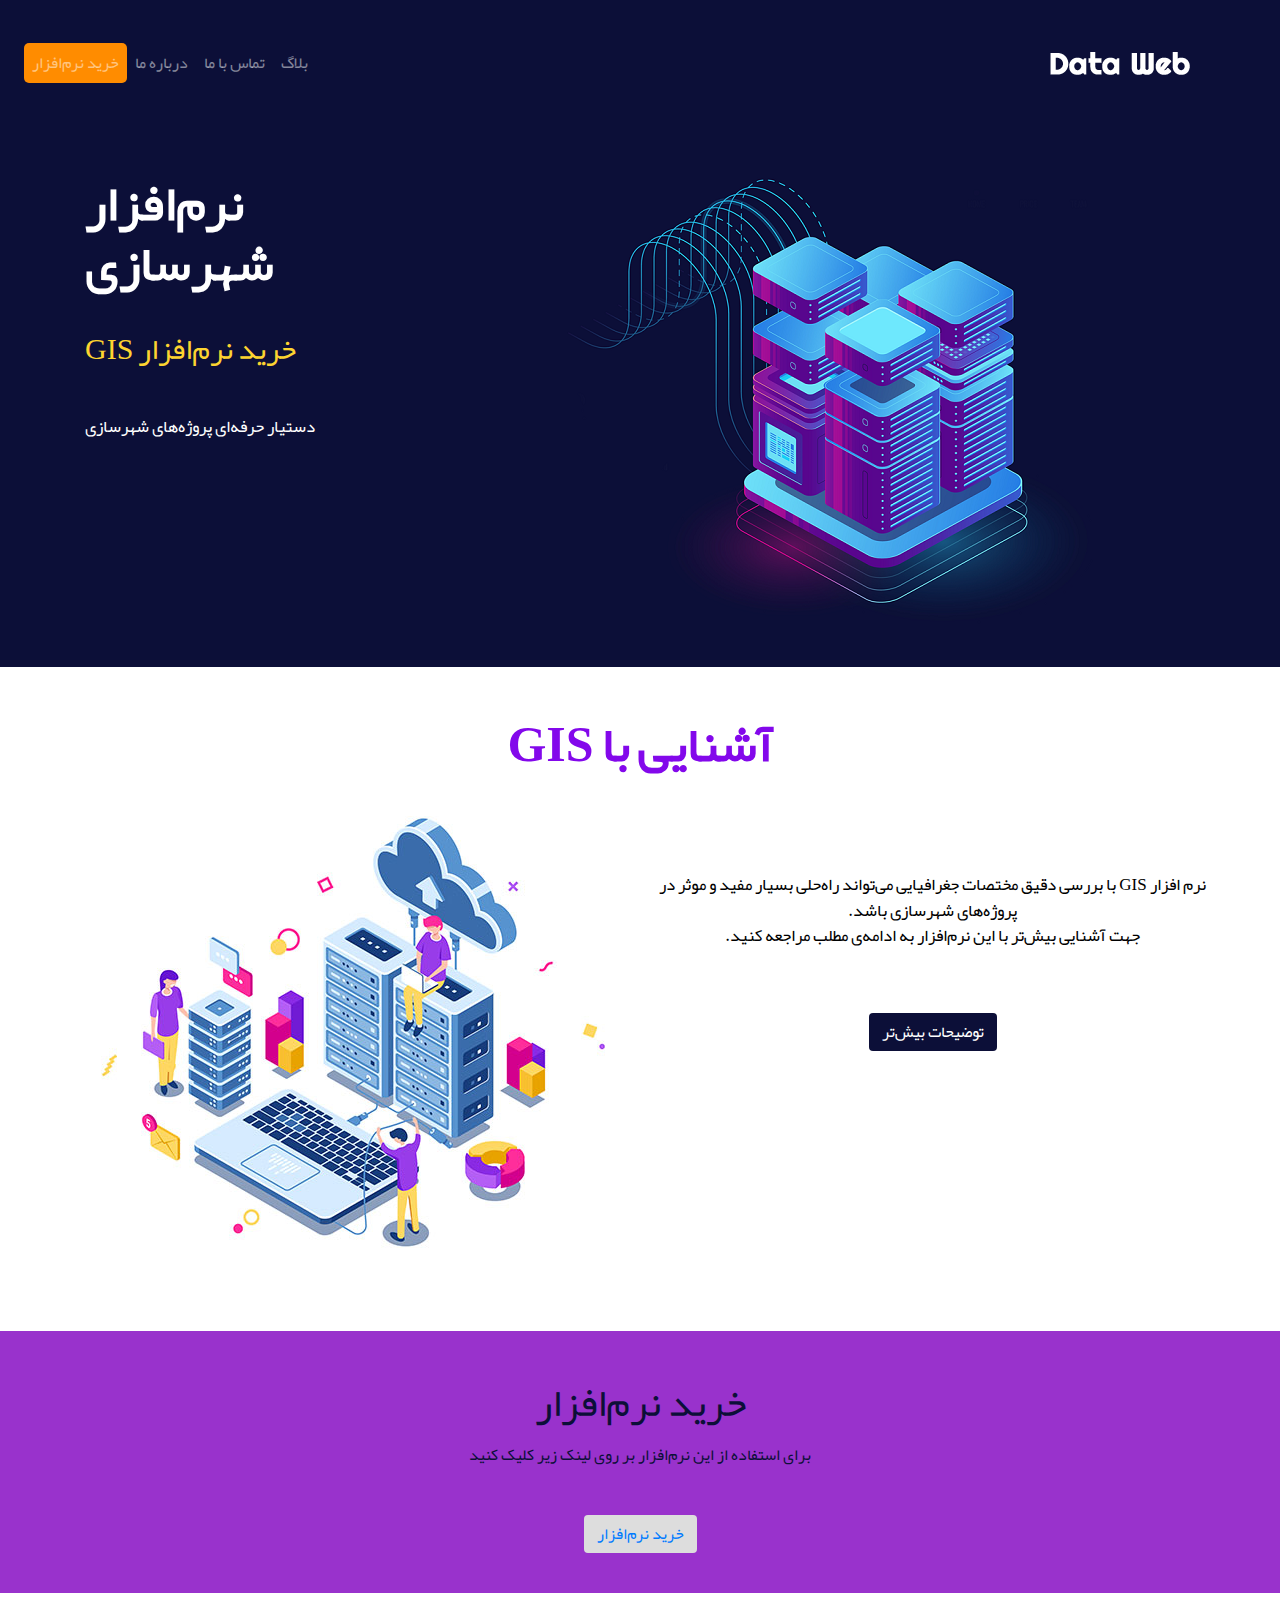
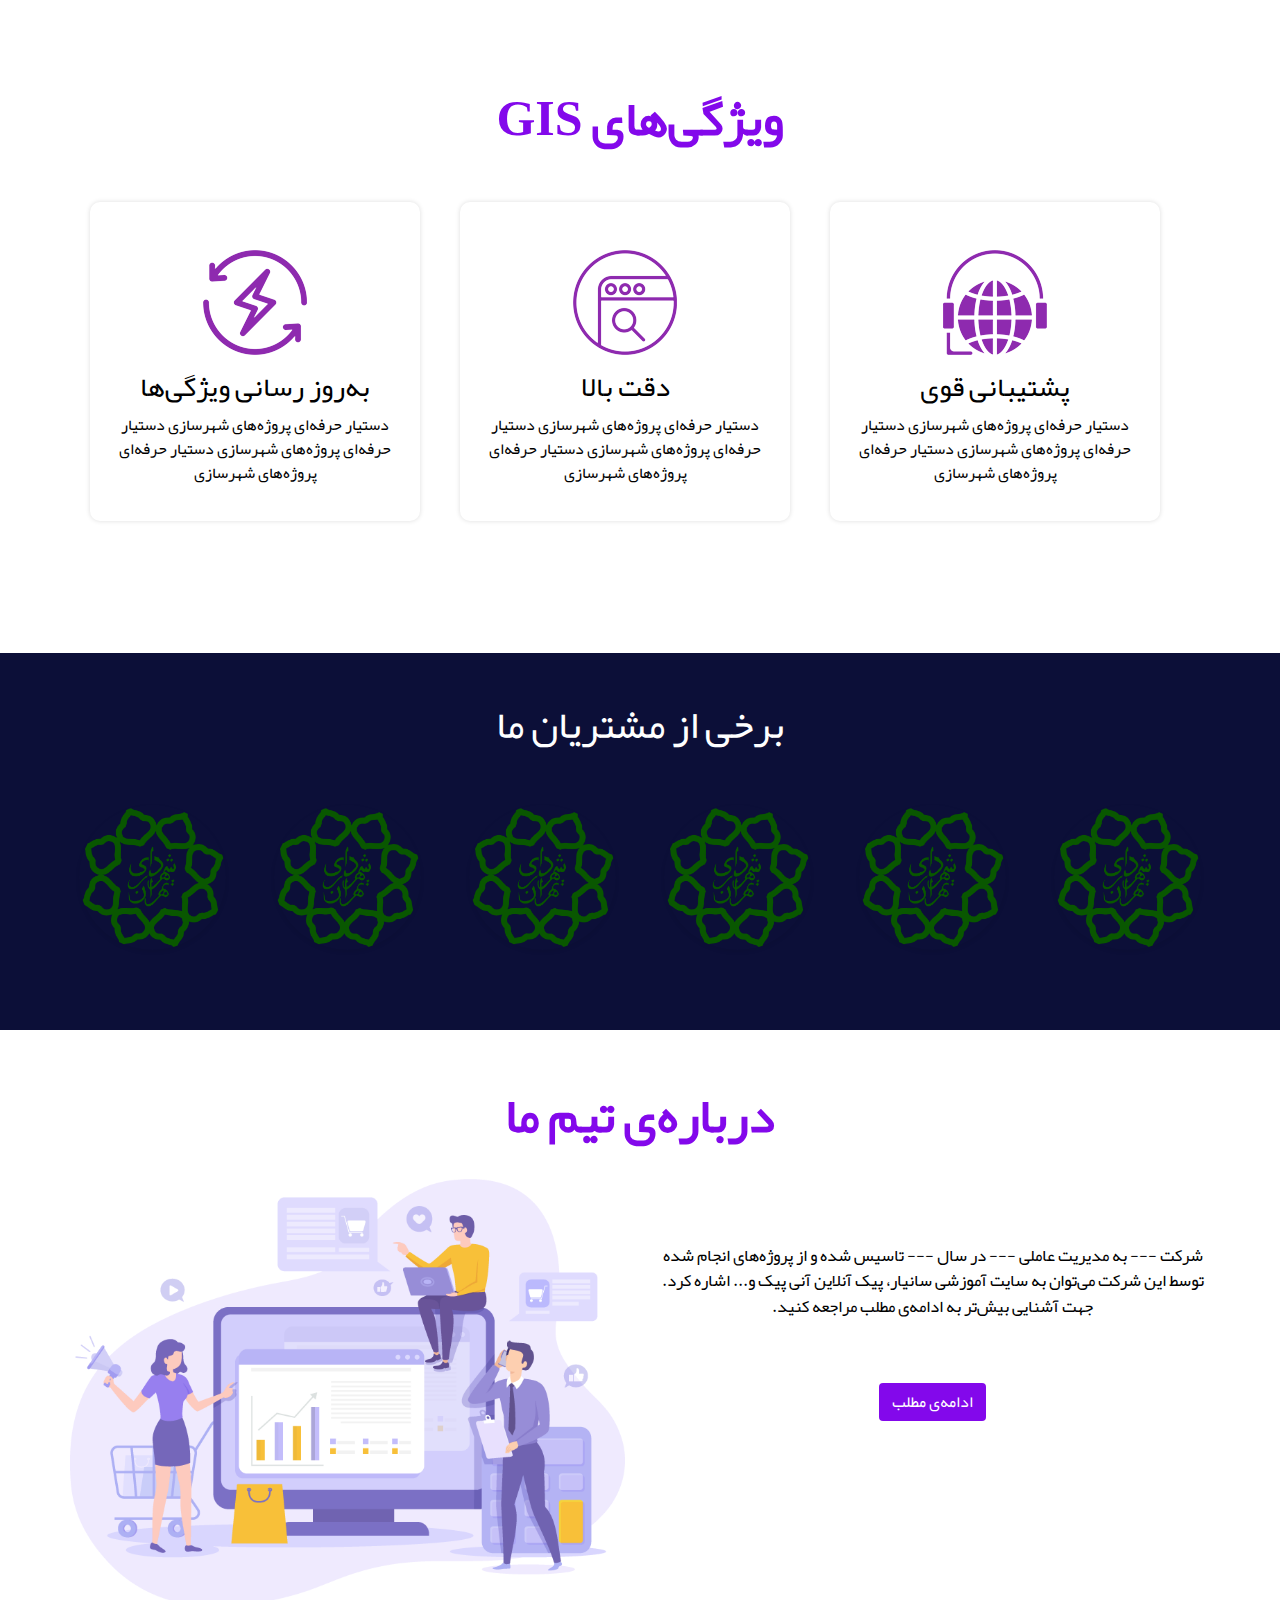
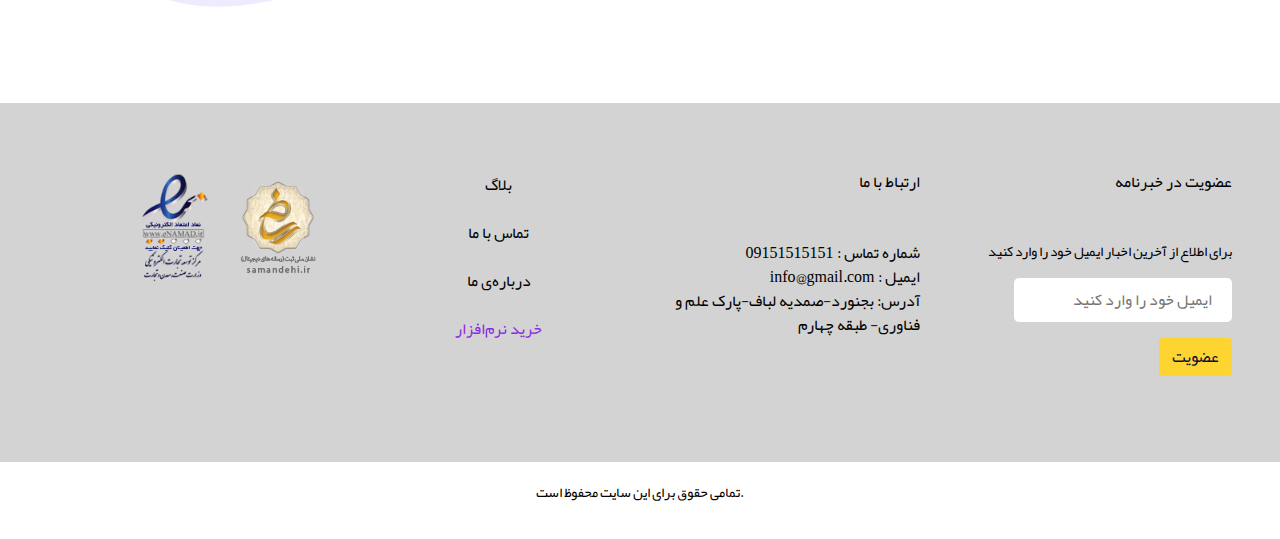
==== index.html @ 5e8b6cb2 "last changes" ====
<html>

<head>
        <meta charset="utf-8">
        <title>GIS نرم‌افزار</title>
        <meta name="viewport" content="width=device-width, initial-scale=1">
        <link rel="stylesheet" href="css/bootstrap.min.css">
        <link rel="stylesheet" href="css/style.css">
        <link rel="stylesheet" href="js/bootstrap.min.js">
        <script src="js/popper.min.js"></script>
        <script>
                $(document).ready(function () {
                        $('[data-toggle="tooltip"]').tooltip();
                });
        </script>
</head>

<body>
        <!-- header -->
        <section role="navigation">
                <nav class="navbar-expand-md navbar-dark navbar-toggleable-sm header-div row ">
                        <div class="col-md-2 navbar-brand" id="logo">
                                <a href="#"><img src="images/logo.png" alt="logo"></a>
                        </div>
                        <button class="navbar-toggler" data-toggle="collapse" data-target="#nav-sec"
                                aria-controls="nav-sec" aria-expanded="false" aria-label="Toggle navigation">
                                <span class="navbar-toggler-icon"></span>
                        </button>
                        <div class="collapse navbar-collapse nav-div col-md-10 justify-content-start" id="nav-sec">
                                <ul class="navbar-nav">
                                        <li class="nav-item">
                                                <a class="nav-link" href="#" style="background-color: darkorange; border-radius: 5px;">خرید نرم‌افزار</a>
                                        </li>
                                        <li class="nav-item">
                                                <a class="nav-link" href="about.html">درباره ما</a>
                                        </li>
                                        <li class="nav-item">
                                                <a class="nav-link" href="#">تماس با ما</a>
                                        </li>
                                        <li class="nav-item">
                                                <a class="nav-link" href="#">بلاگ</a>
                                        </li>
                                </ul>
                        </div>
                </nav>
        </section>
        <!-- section1 -->
        <section class="sec1">
                <div class="container">
                        <div class="row d_flex pb-3">
                                <div class="col-md-5 pt-5 ">
                                        <h1>نرم‌افزار<br>شهرسازی</h1>
                                        <span class="pb-5">GIS خرید نرم‌افزار </span>
                                        <p>دستیار حرفه‌ای پروژه‌های شهرسازی</p>
                                </div>
                                <div class="col-md-7 mt-5">
                                        <img src="images/img.png" alt="GIS" class=" img-fluid ">
                                </div>
                        </div>
                </div>
        </section>
        <!-- section2 -->
        <section class="sec2 ">
                <div class="container">
                        <div class="row d_flex pb-3">
                                <div class="col-md-12 D-flex justify-content-center pt-5">
                                        <h1>آشنایی با GIS</h1>
                                </div>
                                <div class="row">
                                        <div class="col-md-6 pt-5 mt-3">
                                                <p> نرم افزار GIS با بررسی دقیق مختصات جغرافیایی می‌تواند راه‌حلی بسیار
                                                        مفید و موثر در پروژه‌های شهرسازی باشد.
                                                        <br>
                                                        جهت آشنایی بیش‌تر با این نرم‌افزار به ادامه‌ی مطلب مراجعه کنید.
                                                </p>
                                                <button class="btn mb-4 mt-5"> <a href="#"> توضیحات بیش‌تر</a></button>
                                        </div>
                                        <div class="col-md-6">
                                                <img src="images/web.jpg" alt="about GIS" class=" img-fluid ">
                                        </div>
                                </div>
                        </div>
                </div>
        </section>
        <!-- section app -->
        <section class="app-section ">
                <div class="container">
                        <div class="row d_flex pb-3">
                                <div class="col-md-12 D-flex justify-content-center pt-5">
                                        <h1>خرید نرم‌افزار</h1>
                                </div>
                                <div class="col-md-12  pt-2">
                                        <span> برای استفاده از این نرم‌افزار بر روی لینک زیر کلیک کنید</span>
                                </div>
                                <button class="btn mb-4 mt-5 d_flex mx-auto"> <a href="#"> خرید نرم‌افزار</a></button>
                        </div>
                </div>
        </section>
        <!-- section3 -->
        <section class="sec3 pb-5 pt-5">
                <div class="container pb-5">
                        <div class="col-md-12 D-flex justify-content-center pt-5">
                                <h1>GIS ویژگی‌های </h1>
                        </div>
                        <div class="row d_flex pb-3">
                                <div class=" pt-5 sec3-box ">
                                        <i><img src="images/why1.png" alt="#" class="mb-3" /></i>
                                        <h3>به‌روز رسانی ویژگی‌ها</h3>
                                        <p>دستیار حرفه‌ای پروژه‌های شهرسازی دستیار حرفه‌ای پروژه‌های شهرسازی دستیار
                                                حرفه‌ای پروژه‌های شهرسازی</p>
                                </div>
                                <div class=" pt-5 sec3-box">
                                        <i><img src="images/why2.png" alt="#" class="mb-3" /></i>
                                        <h3>دقت بالا</h3>
                                        <p>دستیار حرفه‌ای پروژه‌های شهرسازی دستیار حرفه‌ای پروژه‌های شهرسازی دستیار
                                                حرفه‌ای پروژه‌های شهرسازی</p>
                                </div>
                                <div class=" pt-5 sec3-box">
                                        <i><img src="images/why3.png" alt="#" class="mb-3" /></i>
                                        <h3>پشتیبانی قوی</h3>
                                        <p>دستیار حرفه‌ای پروژه‌های شهرسازی دستیار حرفه‌ای پروژه‌های شهرسازی دستیار
                                                حرفه‌ای پروژه‌های شهرسازی</p>
                                </div>
                        </div>
                </div>
        </section>
        <!-- section customers -->
        <section class="sec5 ">
                <div class="container">
                        <div class="row d_flex pb-3">
                                <div class="col-md-12 D-flex justify-content-center pt-5">
                                        <h1>برخی از مشتریان ما</h1>
                                </div>
                                <div class="row">
                                        <div class="col-md-2  shadow-md py-5 px-4">
                                                <img src="images/Tehran-logo-LimooGraphic.png" alt=""
                                                        class="img-fluid rounded-circle mb-3 shadow-sm">
                                        </div>
                                        <div class="col-md-2   shadow-md py-5 px-4">
                                                <img src="images/Tehran-logo-LimooGraphic.png" alt=""
                                                        class="img-fluid rounded-circle mb-3 shadow-sm">
                                        </div>
                                        <div class="col-md-2   shadow-md py-5 px-4">
                                                <img src="images/Tehran-logo-LimooGraphic.png" alt=""
                                                        class="img-fluid rounded-circle mb-3 shadow-sm">
                                        </div>
                                        <div class="col-md-2    shadow-md py-5 px-4">
                                                <img src="images/Tehran-logo-LimooGraphic.png" alt=""
                                                        class="img-fluid rounded-circle mb-3 shadow-sm">
                                        </div>
                                        <div class="col-md-2 shadow-md py-5 px-4">
                                                <img src="images/Tehran-logo-LimooGraphic.png" alt=""
                                                        class="img-fluid rounded-circle mb-3 shadow-sm">
                                        </div>
                                        <div class="col-md-2 shadow-md py-5 px-4">
                                                <img src="images/Tehran-logo-LimooGraphic.png" alt=""
                                                        class="img-fluid rounded-circle mb-3 shadow-sm">
                                        </div>
                                </div>
                        </div>
                </div>
        </section>
        <!-- section about -->
        <section class="sec4 ">
                <div class="container">
                        <div class="row d_flex pb-3 pt-2">
                                <div class="col-md-12 D-flex justify-content-center pt-5">
                                        <h1>درباره‌ی تیم ما</h1>
                                </div>
                                <div class="row">
                                        <div class="col-md-6 pt-5 mt-3">
                                                <p>شرکت --- به مدیریت عاملی --- در سال --- تاسیس شده و از پروژه‌های
                                                        انجام شده توسط این شرکت می‌توان به سایت آموزشی سانیار، پیک
                                                        آنلاین آنی پیک و... اشاره کرد.
                                                        <br>
                                                        جهت آشنایی بیش‌تر به ادامه‌ی مطلب مراجعه کنید.</p>
                                                <button class="btn mb-4 mt-5"> <a href="about.html">ادامه‌ی
                                                                مطلب</a></button>
                                        </div>
                                        <div class="col-md-6">
                                                <img src="images/illus_kftyh4.png" alt="about GIS" class=" img-fluid ">
                                        </div>
                                </div>
                        </div>
                </div>
        </section>

        <!-- footer -->
        <footer>
                <div class="col-md-12 row footer-div">
                        <div class="col-md-3 pr-5">
                                <h6 class="mb-5">عضویت در خبرنامه</h6>
                                <p>برای اطلاع از آخرین اخبار ایمیل خود را وارد کنید</p>
                                <form>
                                        <input type="email" placeholder="ایمیل خود را وارد کنید">
                                        <br>
                                        <button type="submit" class="btn mt-3">عضویت</button>
                                </form>
                        </div>
                        <div class="col-md-3 pr-5">
                                <h6 class="mb-5">ارتباط با ما</h6>
                                <span> شماره تماس : 09151515151</span>
                                <br>
                                <span> ایمیل : info@gmail.com </span>
                                <br>
                                <span> آدرس: بجنورد-صمدیه لباف-پارک علم و فناوری- طبقه چهارم</span>
                        </div>
                        <div class="col-md-3 a-style">
                                <a href="#">بلاگ</a>
                                <br>
                                <br>
                                <a href="#">تماس با ما</a>
                                <br>
                                <br>
                                <a href="about.html">درباره‌ی ما</a>
                                <br>
                                <br>
                                <a href="#" style="color: blueviolet">خرید نرم‌افزار</a>
                                <br>
                        </div>
                        <div class="col-md-3">
                                <img src="images/logo (1).png" alt="about GIS" width="100px" class=" img-fluid ">
                                <img src="images/star2.png" alt="about GIS" width="100px" class=" img-fluid ">
                        </div>
                </div>
                <div class="col-md-12 copy-right">
                        <p>.تمامی حقوق برای این سایت محفوظ است</p>
                </div>
        </footer>
</body>

</html>
---- css/style.css ----
@font-face {
    font-family: Yekan;
    src: url(Yekan.woff);
}

body {
    font-family: Yekan;
    overflow-x: hidden;
}

/**header**/
.header-div {
    background-color: #0c0f38;
    padding: 40px;
    direction: rtl;
}

.nav-div {
    direction: ltr;
}

.nav-link {
    color: #fff;
}

.nav-link:hover {
    color: #fdd430;
}

/**section 1**/
.sec1 {
    background-color: #0c0f38;
    padding-bottom: 20px;
}

.sec1 h1 {
    color: #fff;
    font-size: 50px;
    padding-bottom: 25px;
    font-weight: bold;
}

.sec1 span {
    color: #fdd430;
    font-size: 30px;

}

.sec1 p {
    color: #fff;
    font-size: 17px;
    line-height: 28px;
    padding: 40px 0px;
}

.sec1 img:hover {
    transform: rotate(5deg)
}

/**section 2**/
.sec2 {
    background-color: #ffffff;
    direction: rtl;
    text-align: center;
    padding-bottom: 50px;

}

.sec2 h1 {
    color: #8308eb;
    font-size: 50px;
    padding-bottom: 25px;
    font-weight: bold;
}

.sec2 p {
    text-align: center;
    color: #000;
    font-size: 17px;

}

.sec2 a {
    color: #fff;
    text-decoration: none;
}

.sec2 button {
    background-color: #0c0f38;
}

.sec2 button:hover {
    background-color: #fdd430;
}

.sec2 img:hover {
    transform: rotate(-5deg)
}

/**app-section**/
.app-section {
    background-color: darkorchid;
    color: #0c0f38;
    text-align: center;
}

.app-section button {
    background-color: #ddd;
}

.app-section button:hover {
    background-color: #0c0f38;
}

.app-section a {
    text-decoration: none;
}

/**section 3**/
.sec3 {
    background-color: #fff;
    text-align: center;


}

.sec3-box {
    border-radius: 10px;
    padding: 20px;
    margin: 20px;
    width: 330px;
    box-shadow: #ddd 0px 0px 5px;
    color: #000;
}

.sec3-box:hover {
    transform: scale(1.1);
    background-color: #0c0f38;
    color: #fff
}

.sec3 h1 {
    color: #8308eb;
    font-size: 50px;
    padding-bottom: 25px;
    font-weight: bold;
}

/**section 4**/
.sec4 {
    background-color: #fff;
    direction: rtl;
    text-align: center;
    padding-bottom: 50px;

}

.sec4 h1 {
    color: #8308eb;
    font-size: 50px;
    padding-bottom: 25px;
    font-weight: bold;
}

.sec4 p {
    text-align: center;
    color: #000;
    font-size: 17px;

}

.sec4 a {
    color: #fff;
    text-decoration: none;
}

.sec4 button {
    background-color: #8308eb;
}

.sec4 button:hover {
    background-color: #fdd430;
}

.sec4 img:hover {
    transform: rotate(-5deg)
}

/** section 5**/
.sec5 {
    background-color: #0c0f38
}

.sec5 h1 {
    color: #fff
}


/**footer**/
footer {
    background-color: lightgray;
    text-align: right;
    color: #000;
    direction: rtl;
}

footer p {
    font-size: 14px;
}

footer div {
    padding: 20px;
    margin-top: 30px;
    color: #000
}
footer input{
    padding:10px 20px 10px 20px;
    border: none;
    border-radius: 5px;
}
footer button {
    background-color: #fdd430;

}
footer button:hover {
    background-color: #0c0f38;
    color: #fff

}
.a-style{
    text-align: center;
}
.a-style a{
    color: #000;
    text-decoration:none;
}
.copy-right{
    text-align: center;
    background-color: #fff;
}

/**about**/
/**form**/
.team-form{
    background-color: #ffffff;    
    direction:rtl;
    text-align:center;
}
.team-form h1 {
    color: #8308eb;
    padding-top: 50px;
    padding-bottom: 25px;
    font-weight: bold;
}
#div-form{
    background-color:  #fff; 
}
.team-form form{
        background: #0c0f38;
        padding: 55px 55px;
        border-radius: 30px;
}
.input-style{
    margin-bottom: 30px;
    border-radius: 5px;
    box-shadow: #ddd 0px 0px 1px;
    line-height: 2;
}
form button{
    background-color: #fdd430;
    color: #0c0f38;
    border: none;
    border-radius: 3px;
}

@media (min-width: 768px) and (max-width: 991px) {}

@media (min-width: 576px) and (max-width: 767px) {}

@media (max-width: 575px) {
    #logo {
        text-align: center !important;
        padding-bottom: 25px;
    }

    body {
        text-align: center;
    }

    .sec5 img {
        width: 100px;
        height: 100px;

    }

}
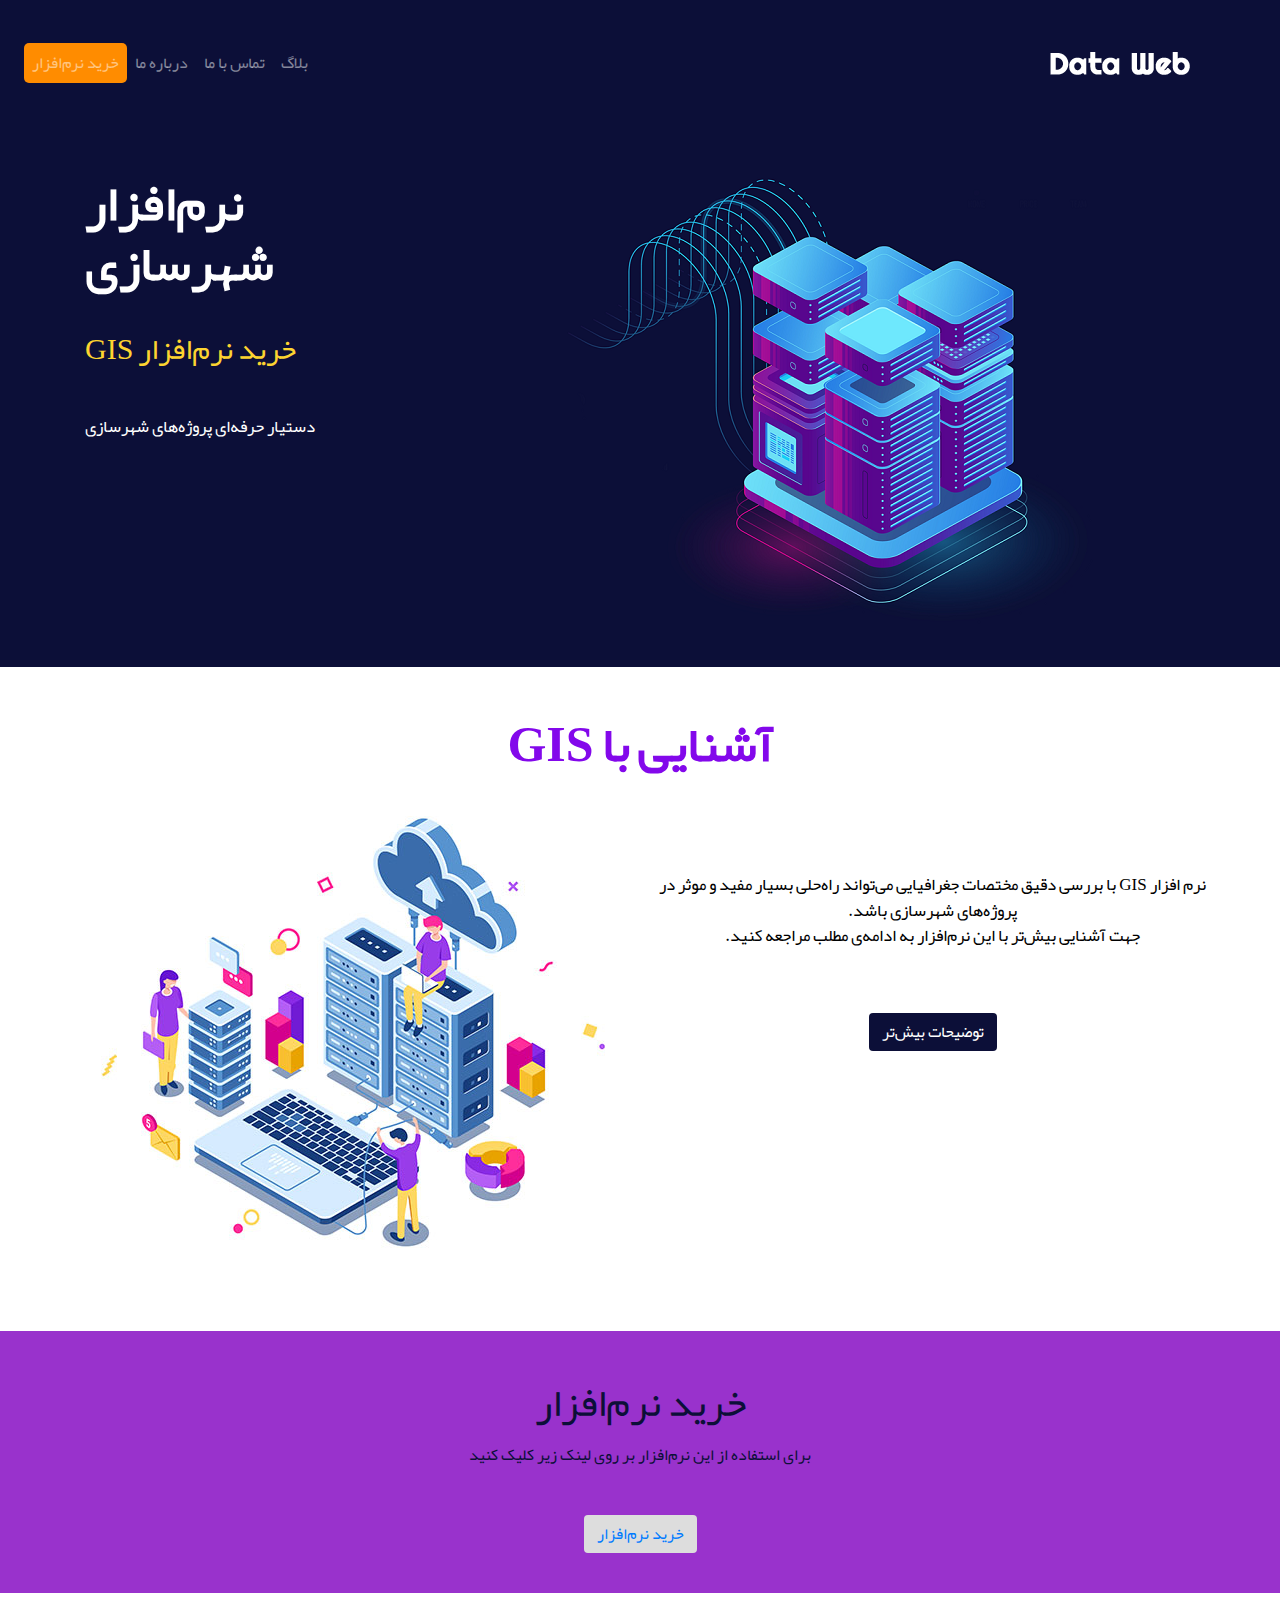
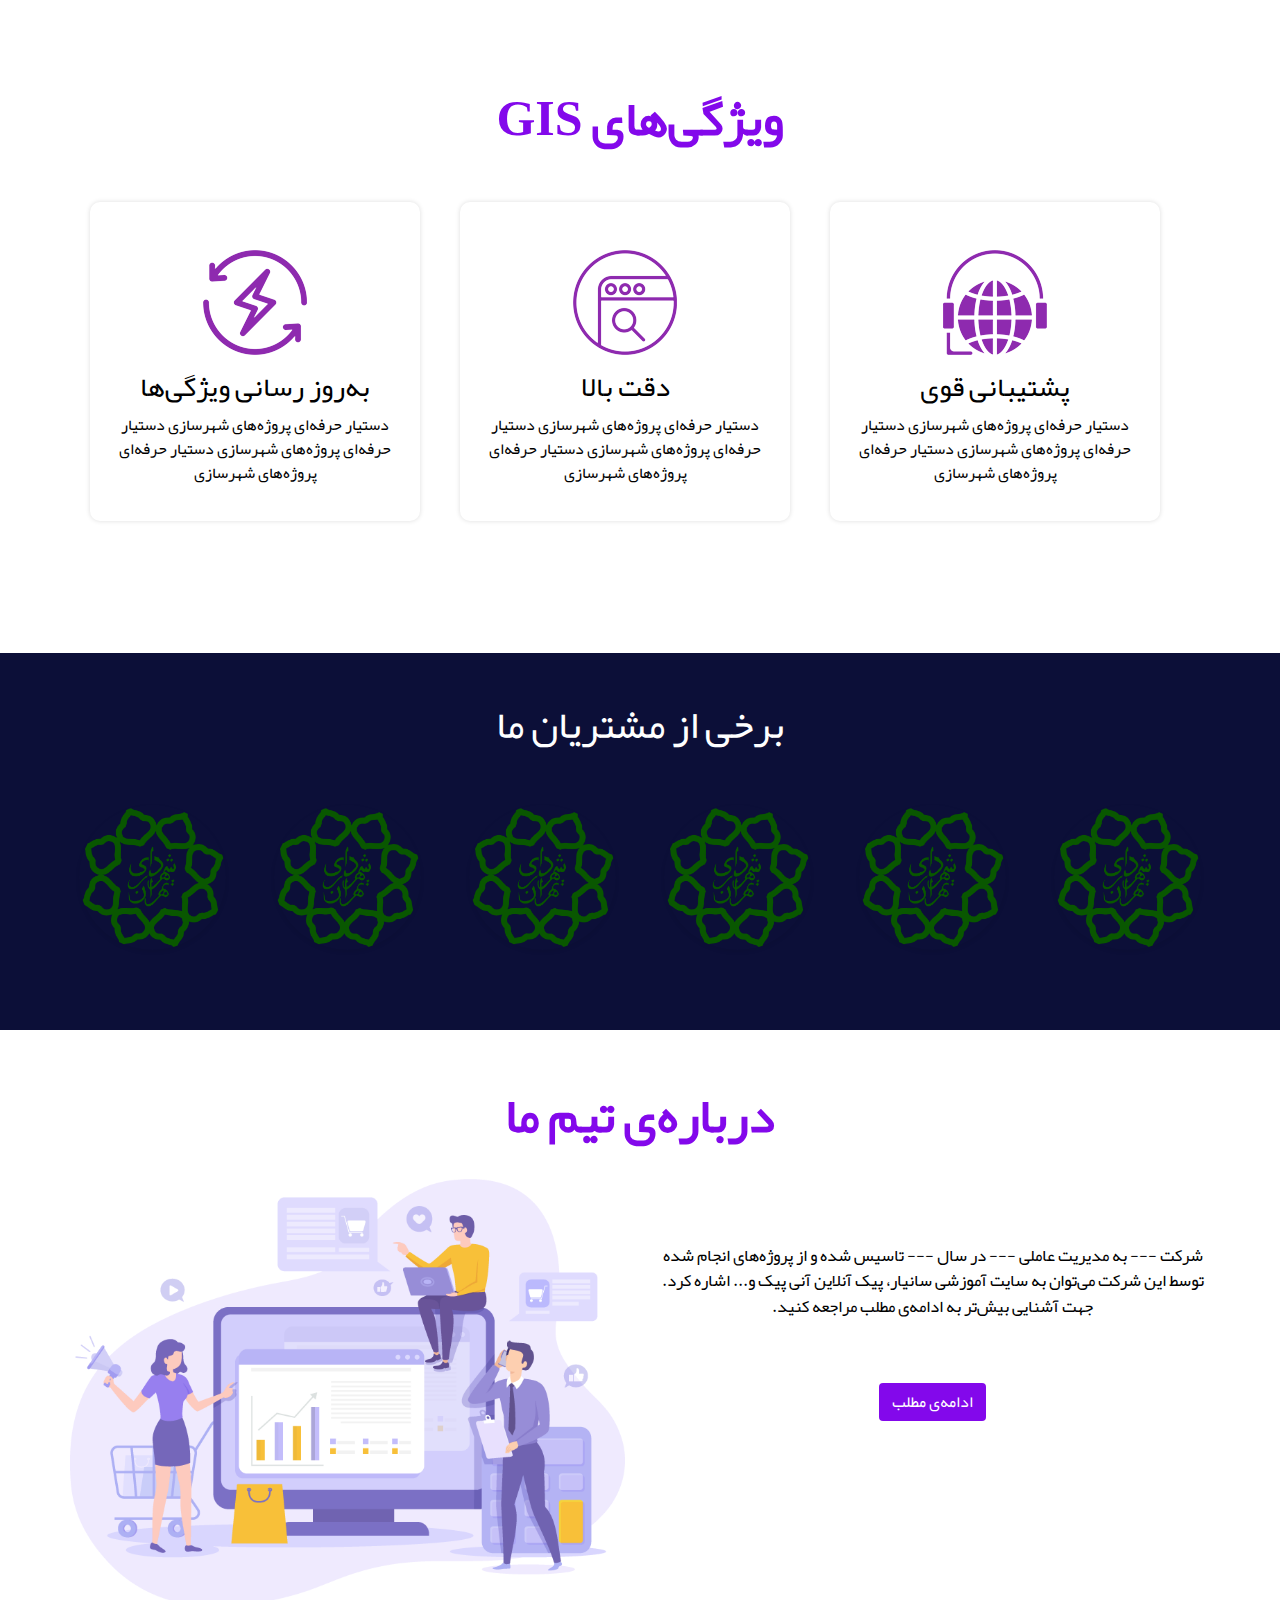
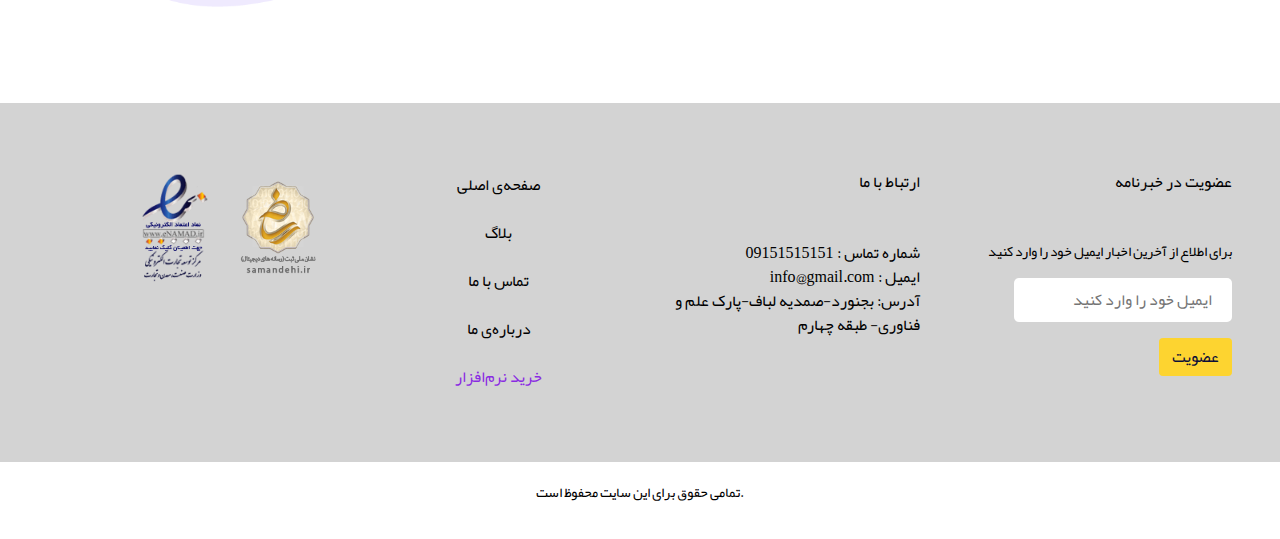
==== commit cd230955: "last change" ====
--- a/index.html
+++ b/index.html
@@ -8,11 +8,6 @@
         <link rel="stylesheet" href="css/style.css">
         <link rel="stylesheet" href="js/bootstrap.min.js">
         <script src="js/popper.min.js"></script>
-        <script>
-                $(document).ready(function () {
-                        $('[data-toggle="tooltip"]').tooltip();
-                });
-        </script>
 </head>
 
 <body>
@@ -29,16 +24,18 @@
                         <div class="collapse navbar-collapse nav-div col-md-10 justify-content-start" id="nav-sec">
                                 <ul class="navbar-nav">
                                         <li class="nav-item">
-                                                <a class="nav-link" href="#" style="background-color: darkorange; border-radius: 5px;">خرید نرم‌افزار</a>
+                                                <a class="nav-link" href="#"
+                                                        style="background-color: darkorange; border-radius: 5px;">خرید
+                                                        نرم‌افزار</a>
                                         </li>
                                         <li class="nav-item">
                                                 <a class="nav-link" href="about.html">درباره ما</a>
                                         </li>
                                         <li class="nav-item">
-                                                <a class="nav-link" href="#">تماس با ما</a>
-                                        </li>
-                                        <li class="nav-item">
-                                                <a class="nav-link" href="#">بلاگ</a>
+                                                <a class="nav-link" href="contact.html">تماس با ما</a>
+                                        </li>
+                                        <li class="nav-item">
+                                                <a class="nav-link" href="blog.html">بلاگ</a>
                                         </li>
                                 </ul>
                         </div>
@@ -73,7 +70,8 @@
                                                         <br>
                                                         جهت آشنایی بیش‌تر با این نرم‌افزار به ادامه‌ی مطلب مراجعه کنید.
                                                 </p>
-                                                <button class="btn mb-4 mt-5"> <a href="#"> توضیحات بیش‌تر</a></button>
+                                                <button class="btn mb-4 mt-5"> <a href="aboutApp.html"> توضیحات
+                                                                بیش‌تر</a></button>
                                         </div>
                                         <div class="col-md-6">
                                                 <img src="images/web.jpg" alt="about GIS" class=" img-fluid ">
@@ -206,10 +204,13 @@
                                 <span> آدرس: بجنورد-صمدیه لباف-پارک علم و فناوری- طبقه چهارم</span>
                         </div>
                         <div class="col-md-3 a-style">
-                                <a href="#">بلاگ</a>
-                                <br>
-                                <br>
-                                <a href="#">تماس با ما</a>
+                                <a href="index.html">صفحه‌ی اصلی</a>
+                                <br>
+                                <br>
+                                <a href="blog.html">بلاگ</a>
+                                <br>
+                                <br>
+                                <a href="contact.html">تماس با ما</a>
                                 <br>
                                 <br>
                                 <a href="about.html">درباره‌ی ما</a>
--- a/css/style.css
+++ b/css/style.css
@@ -272,7 +272,43 @@
     border: none;
     border-radius: 3px;
 }
-
+/**contact page**/
+.cantact-div{
+    direction: rtl;
+    text-align: right;
+    padding: 30px;
+}
+.cantact-div h2{
+    color: #8308eb
+}
+.cantact-div h4{
+    color: #0c0f38
+}
+/**map**/
+.map-responsive{
+    overflow:hidden;
+    padding-bottom:56.25%;
+    position:relative;
+    height:0;
+}
+.map-responsive iframe{
+    left:0;
+    top:0;
+    height:75%;
+    width:80%;
+    position:absolute;
+}
+.contact-form{
+    text-align: center;
+    direction: rtl;
+}
+.contact-form h2{
+    color: #8308eb;
+    padding-bottom: 20px;
+}
+.contact-form button:hover{
+    background-color: #8308eb;
+}
 @media (min-width: 768px) and (max-width: 991px) {}
 
 @media (min-width: 576px) and (max-width: 767px) {}
@@ -292,5 +328,12 @@
         height: 100px;
 
     }
-
-}+    .aboutApp-div{
+        margin-bottom: 150px;
+    }
+    .aboutApp-div img{
+        display: none;
+    }
+
+
+}
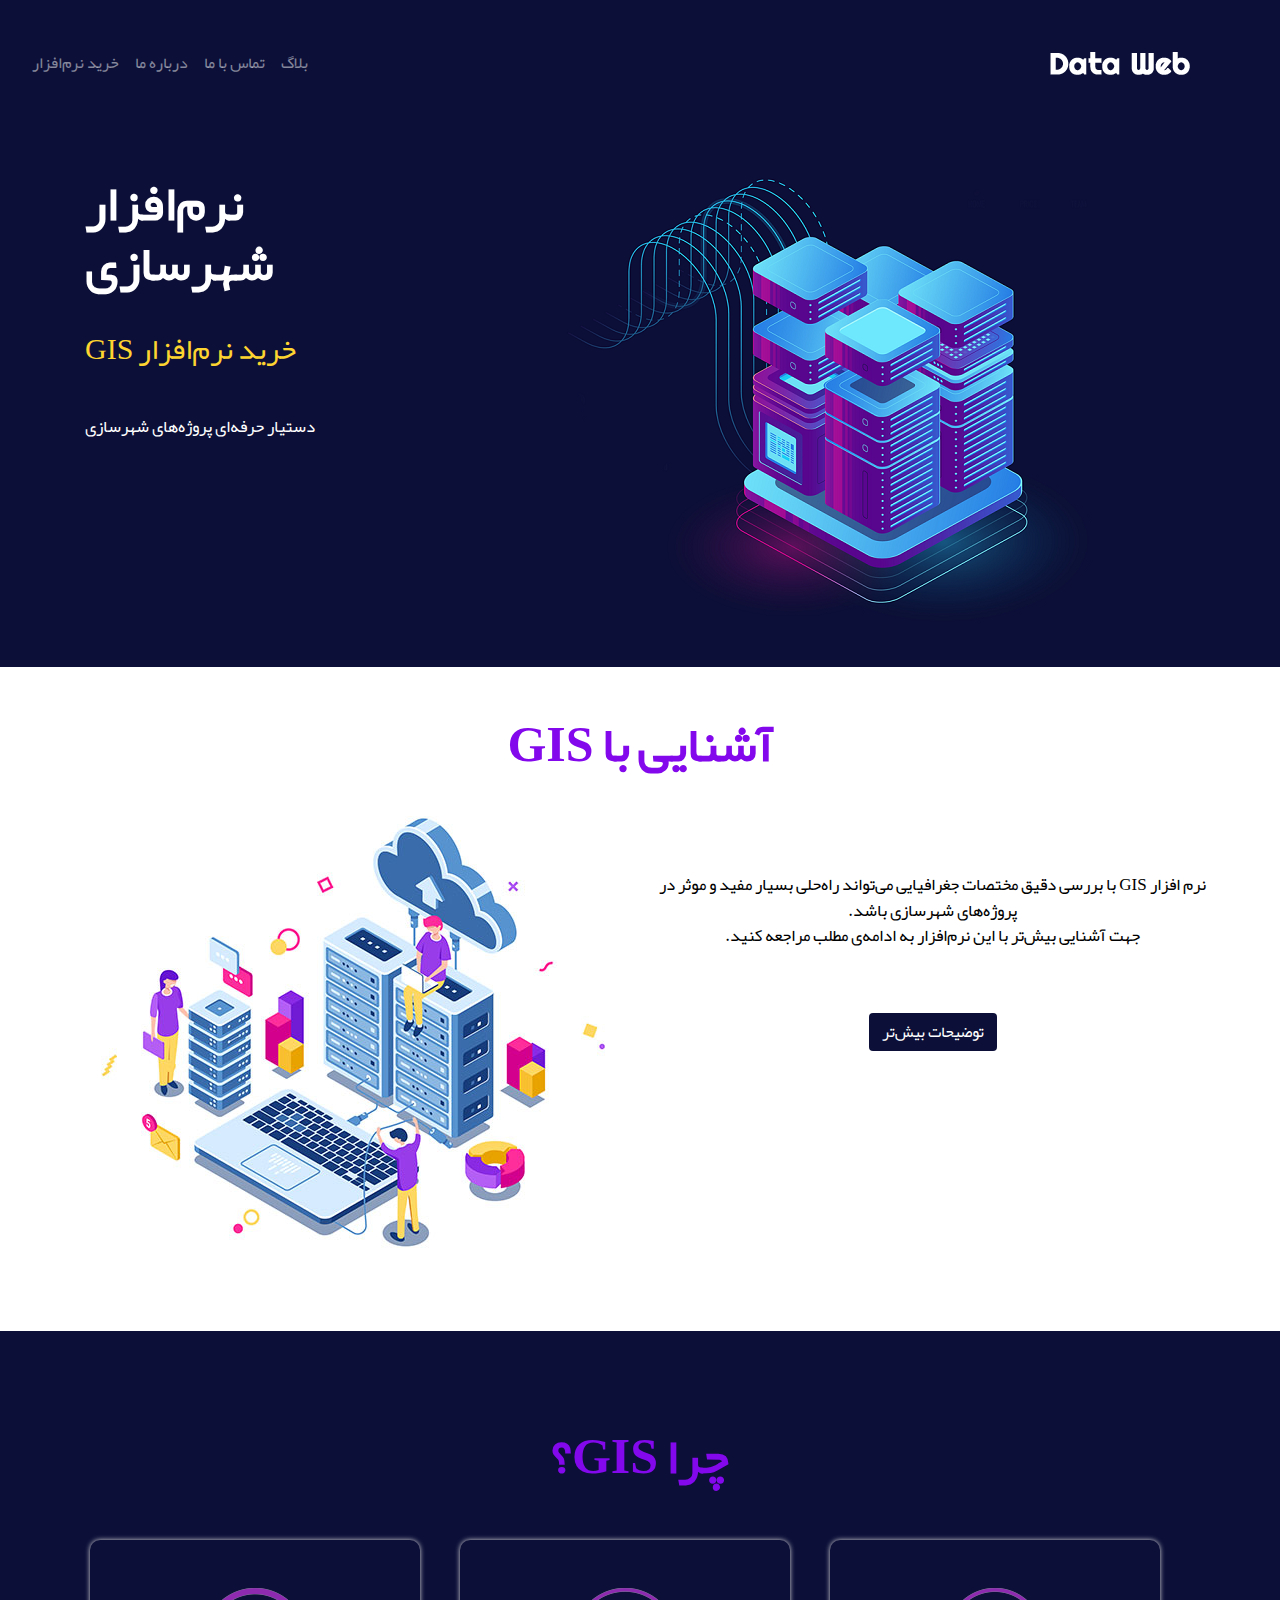
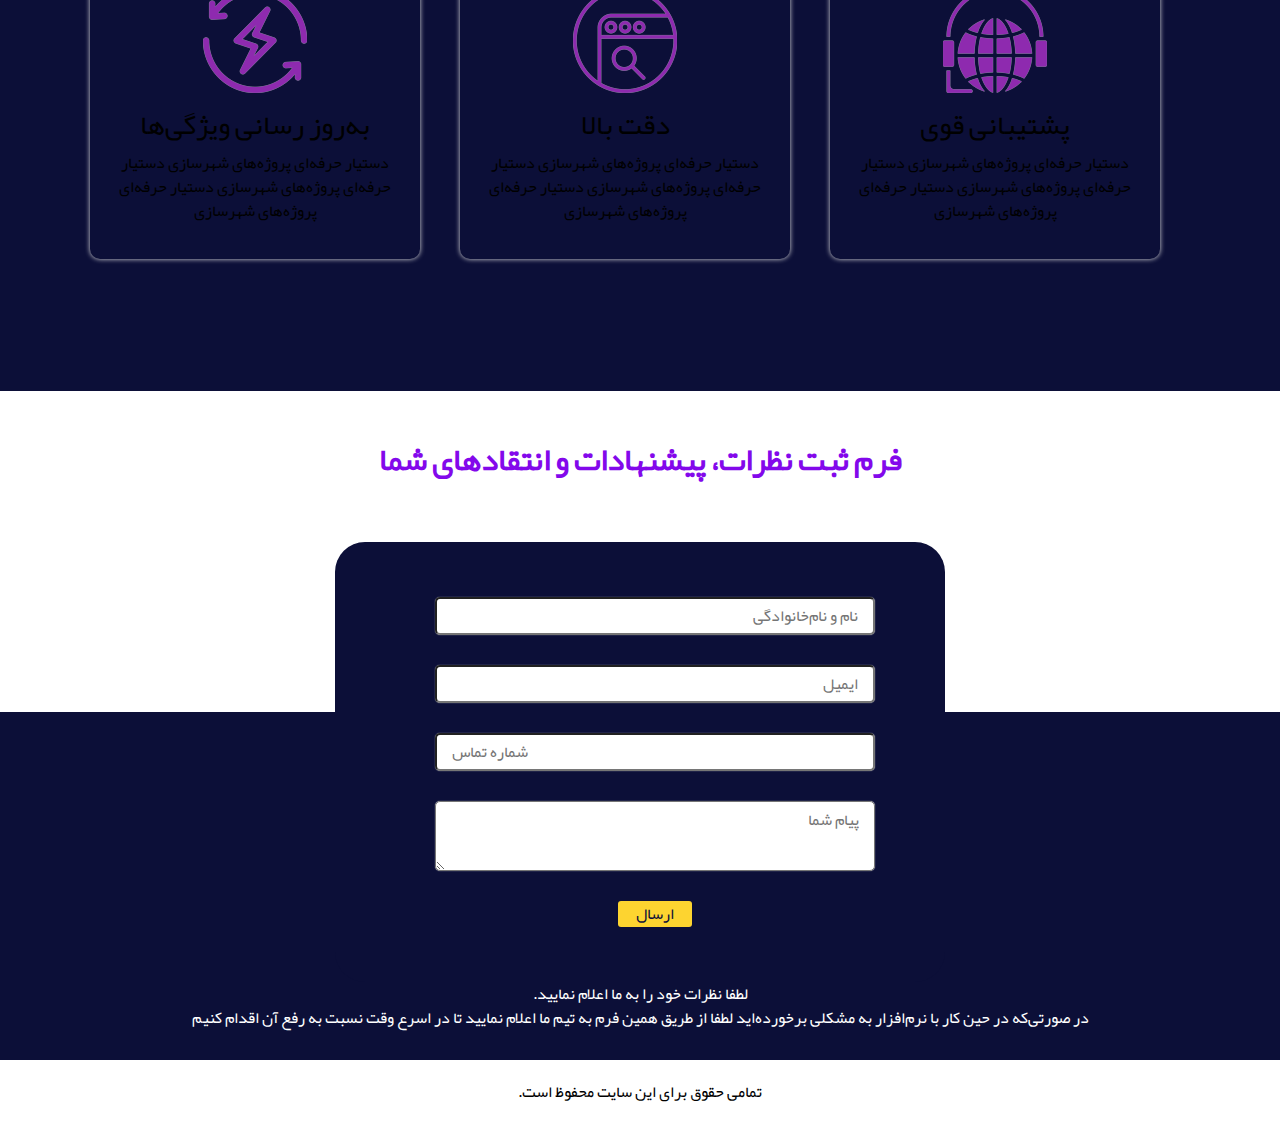
==== commit a40f6fe5: "changes blog" ====
--- a/index.html
+++ b/index.html
@@ -1,6 +1,5 @@
 <html>
-
-<head>
+    <head>
         <meta charset="utf-8">
         <title>GIS نرم‌افزار</title>
         <meta name="viewport" content="width=device-width, initial-scale=1">
@@ -8,226 +7,123 @@
         <link rel="stylesheet" href="css/style.css">
         <link rel="stylesheet" href="js/bootstrap.min.js">
         <script src="js/popper.min.js"></script>
-</head>
-
-<body>
+        <script>
+            $(document).ready(function(){
+                $('[data-toggle="tooltip"]').tooltip();
+            });
+        </script>
+    </head>
+    <body>
         <!-- header -->
         <section role="navigation">
                 <nav class="navbar-expand-md navbar-dark navbar-toggleable-sm header-div row ">
-                        <div class="col-md-2 navbar-brand" id="logo">
-                                <a href="#"><img src="images/logo.png" alt="logo"></a>
-                        </div>
-                        <button class="navbar-toggler" data-toggle="collapse" data-target="#nav-sec"
-                                aria-controls="nav-sec" aria-expanded="false" aria-label="Toggle navigation">
-                                <span class="navbar-toggler-icon"></span>
-                        </button>
-                        <div class="collapse navbar-collapse nav-div col-md-10 justify-content-start" id="nav-sec">
-                                <ul class="navbar-nav">
-                                        <li class="nav-item">
-                                                <a class="nav-link" href="#"
-                                                        style="background-color: darkorange; border-radius: 5px;">خرید
-                                                        نرم‌افزار</a>
-                                        </li>
-                                        <li class="nav-item">
-                                                <a class="nav-link" href="about.html">درباره ما</a>
-                                        </li>
-                                        <li class="nav-item">
-                                                <a class="nav-link" href="contact.html">تماس با ما</a>
-                                        </li>
-                                        <li class="nav-item">
-                                                <a class="nav-link" href="blog.html">بلاگ</a>
-                                        </li>
-                                </ul>
-                        </div>
+                    <div class="col-md-2 navbar-brand" id="logo">
+                    <a  href="#"><img src="images/logo.png" alt="logo"></a>
+                    </div>
+                    <button class="navbar-toggler" data-toggle="collapse" data-target="#nav-sec" aria-controls="nav-sec" aria-expanded="false" aria-label="Toggle navigation">
+                            <span class="navbar-toggler-icon"></span>
+                    </button>
+                    <div class="collapse navbar-collapse nav-div col-md-10 justify-content-start"  >
+                        <ul class="navbar-nav" id="nav-sec">
+                            <li class="nav-item">
+                                <a class="nav-link" href="#">خرید نرم‌افزار</a>
+                            </li>
+                            <li class="nav-item">
+                                    <a class="nav-link" href="about.html">درباره ما</a>
+                            </li>
+                            <li class="nav-item">
+                                    <a class="nav-link" href="#contact">تماس با ما</a>
+                            </li>
+                            <li class="nav-item">
+                                <a class="nav-link" href="blog.html">بلاگ</a>
+                            </li>
+                        </ul>
+                    </div>
                 </nav>
         </section>
         <!-- section1 -->
         <section class="sec1">
+            <div class="container">
+                <div class="row d_flex pb-3">
+                    <div class="col-md-5 pt-5 ">
+                            <h1>نرم‌افزار<br>شهرسازی</h1>
+                            <span  class="pb-5">GIS خرید نرم‌افزار </span>
+                            <p>دستیار حرفه‌ای پروژه‌های شهرسازی</p>
+                    </div>
+                    <div class="col-md-7 mt-5">
+                            <img src="images/img.png" alt="GIS" class=" img-fluid ">
+                    </div>
+                </div>
+            </div>
+        </section>
+         <!-- section2 -->
+         <section class="sec2 ">
                 <div class="container">
                         <div class="row d_flex pb-3">
-                                <div class="col-md-5 pt-5 ">
-                                        <h1>نرم‌افزار<br>شهرسازی</h1>
-                                        <span class="pb-5">GIS خرید نرم‌افزار </span>
-                                        <p>دستیار حرفه‌ای پروژه‌های شهرسازی</p>
-                                </div>
-                                <div class="col-md-7 mt-5">
-                                        <img src="images/img.png" alt="GIS" class=" img-fluid ">
-                                </div>
-                        </div>
-                </div>
-        </section>
-        <!-- section2 -->
-        <section class="sec2 ">
-                <div class="container">
-                        <div class="row d_flex pb-3">
-                                <div class="col-md-12 D-flex justify-content-center pt-5">
-                                        <h1>آشنایی با GIS</h1>
-                                </div>
-                                <div class="row">
-                                        <div class="col-md-6 pt-5 mt-3">
-                                                <p> نرم افزار GIS با بررسی دقیق مختصات جغرافیایی می‌تواند راه‌حلی بسیار
-                                                        مفید و موثر در پروژه‌های شهرسازی باشد.
-                                                        <br>
-                                                        جهت آشنایی بیش‌تر با این نرم‌افزار به ادامه‌ی مطلب مراجعه کنید.
-                                                </p>
-                                                <button class="btn mb-4 mt-5"> <a href="aboutApp.html"> توضیحات
-                                                                بیش‌تر</a></button>
-                                        </div>
-                                        <div class="col-md-6">
-                                                <img src="images/web.jpg" alt="about GIS" class=" img-fluid ">
-                                        </div>
-                                </div>
-                        </div>
-                </div>
-        </section>
-        <!-- section app -->
-        <section class="app-section ">
-                <div class="container">
-                        <div class="row d_flex pb-3">
-                                <div class="col-md-12 D-flex justify-content-center pt-5">
-                                        <h1>خرید نرم‌افزار</h1>
-                                </div>
-                                <div class="col-md-12  pt-2">
-                                        <span> برای استفاده از این نرم‌افزار بر روی لینک زیر کلیک کنید</span>
-                                </div>
-                                <button class="btn mb-4 mt-5 d_flex mx-auto"> <a href="#"> خرید نرم‌افزار</a></button>
-                        </div>
+                            <div class="col-md-12 D-flex justify-content-center pt-5">
+                                    <h1 >آشنایی با GIS</h1>
+                            </div>
+                            <div class="row">
+                                    <div class="col-md-6 pt-5 mt-3">
+                                        <p > نرم افزار GIS با بررسی دقیق مختصات جغرافیایی می‌تواند راه‌حلی بسیار مفید و موثر در پروژه‌های شهرسازی باشد.
+                                            <br>
+                                            جهت آشنایی بیش‌تر با این نرم‌افزار به ادامه‌ی مطلب مراجعه کنید.</p>
+                                            <button class="btn mb-4 mt-5"> <a href="#">توضیحات بیش‌تر</a></button>   
+                                    </div>
+                                    <div class="col-md-6">
+                                            <img src="images/web.jpg" alt="about GIS" class=" img-fluid ">
+                                    </div>  
+                            </div>
+                    </div>
                 </div>
         </section>
         <!-- section3 -->
         <section class="sec3 pb-5 pt-5">
-                <div class="container pb-5">
-                        <div class="col-md-12 D-flex justify-content-center pt-5">
-                                <h1>GIS ویژگی‌های </h1>
+            <div class="container pb-5">
+                    <div class="col-md-12 D-flex justify-content-center pt-5">
+                            <h1 >؟GIS چرا </h1>  
+                    </div>
+                <div class="row d_flex pb-3">
+                    <div  class=" pt-5 sec3-box ">
+                            <i><img src="images/why1.png" alt="#" class="mb-3"/></i>
+                            <h3>به‌روز رسانی ویژگی‌ها</h3>
+                            <p>دستیار حرفه‌ای پروژه‌های شهرسازی  دستیار حرفه‌ای پروژه‌های شهرسازی دستیار حرفه‌ای پروژه‌های شهرسازی</p>
+                    </div>
+                    <div  class=" pt-5 sec3-box">
+                            <i><img src="images/why2.png" alt="#" class="mb-3"/></i>
+                            <h3>دقت بالا</h3>
+                            <p>دستیار حرفه‌ای پروژه‌های شهرسازی  دستیار حرفه‌ای پروژه‌های شهرسازی دستیار حرفه‌ای پروژه‌های شهرسازی</p>
+                    </div>
+                    <div  class=" pt-5 sec3-box">
+                            <i><img src="images/why3.png" alt="#" class="mb-3"/></i>
+                            <h3>پشتیبانی قوی</h3>
+                            <p>دستیار حرفه‌ای پروژه‌های شهرسازی  دستیار حرفه‌ای پروژه‌های شهرسازی دستیار حرفه‌ای پروژه‌های شهرسازی</p>
+                    </div>
+                </div>
+            </div>
+        </section>
+        <!-- contact form -->
+        <section class="sec4" id="contact">
+            <h2>فرم ثبت نظرات، پیشنهادات و انتقادهای شما</h2>
+            <div id="div-form" >
+                <form class="d_flex mx-auto center col-md-6">
+                        <div class="row col-md-12">
+                            <div class="col-md-12" ><input class="col-md-12 col-sm-12 input-style" type="text" placeholder="نام و نام‌خانوادگی"/></div>
+                            <div class="col-md-12"><input class="col-md-12 input-style" type="email" placeholder="ایمیل"/></div>
+                            <div class="col-md-12"><input class="col-md-12 input-style" type="tel" placeholder="شماره تماس"/></div>
+                            <div class="col-md-12"><textarea class="col-md-12 input-style" placeholder="پیام شما"></textarea></div>
+                            <div class="col-md-12"><button class="col-md-2" type="submit" >ارسال</div>
                         </div>
-                        <div class="row d_flex pb-3">
-                                <div class=" pt-5 sec3-box ">
-                                        <i><img src="images/why1.png" alt="#" class="mb-3" /></i>
-                                        <h3>به‌روز رسانی ویژگی‌ها</h3>
-                                        <p>دستیار حرفه‌ای پروژه‌های شهرسازی دستیار حرفه‌ای پروژه‌های شهرسازی دستیار
-                                                حرفه‌ای پروژه‌های شهرسازی</p>
-                                </div>
-                                <div class=" pt-5 sec3-box">
-                                        <i><img src="images/why2.png" alt="#" class="mb-3" /></i>
-                                        <h3>دقت بالا</h3>
-                                        <p>دستیار حرفه‌ای پروژه‌های شهرسازی دستیار حرفه‌ای پروژه‌های شهرسازی دستیار
-                                                حرفه‌ای پروژه‌های شهرسازی</p>
-                                </div>
-                                <div class=" pt-5 sec3-box">
-                                        <i><img src="images/why3.png" alt="#" class="mb-3" /></i>
-                                        <h3>پشتیبانی قوی</h3>
-                                        <p>دستیار حرفه‌ای پروژه‌های شهرسازی دستیار حرفه‌ای پروژه‌های شهرسازی دستیار
-                                                حرفه‌ای پروژه‌های شهرسازی</p>
-                                </div>
-                        </div>
-                </div>
+                </form>
+            </div>
         </section>
-        <!-- section customers -->
-        <section class="sec5 ">
-                <div class="container">
-                        <div class="row d_flex pb-3">
-                                <div class="col-md-12 D-flex justify-content-center pt-5">
-                                        <h1>برخی از مشتریان ما</h1>
-                                </div>
-                                <div class="row">
-                                        <div class="col-md-2  shadow-md py-5 px-4">
-                                                <img src="images/Tehran-logo-LimooGraphic.png" alt=""
-                                                        class="img-fluid rounded-circle mb-3 shadow-sm">
-                                        </div>
-                                        <div class="col-md-2   shadow-md py-5 px-4">
-                                                <img src="images/Tehran-logo-LimooGraphic.png" alt=""
-                                                        class="img-fluid rounded-circle mb-3 shadow-sm">
-                                        </div>
-                                        <div class="col-md-2   shadow-md py-5 px-4">
-                                                <img src="images/Tehran-logo-LimooGraphic.png" alt=""
-                                                        class="img-fluid rounded-circle mb-3 shadow-sm">
-                                        </div>
-                                        <div class="col-md-2    shadow-md py-5 px-4">
-                                                <img src="images/Tehran-logo-LimooGraphic.png" alt=""
-                                                        class="img-fluid rounded-circle mb-3 shadow-sm">
-                                        </div>
-                                        <div class="col-md-2 shadow-md py-5 px-4">
-                                                <img src="images/Tehran-logo-LimooGraphic.png" alt=""
-                                                        class="img-fluid rounded-circle mb-3 shadow-sm">
-                                        </div>
-                                        <div class="col-md-2 shadow-md py-5 px-4">
-                                                <img src="images/Tehran-logo-LimooGraphic.png" alt=""
-                                                        class="img-fluid rounded-circle mb-3 shadow-sm">
-                                        </div>
-                                </div>
-                        </div>
-                </div>
-        </section>
-        <!-- section about -->
-        <section class="sec4 ">
-                <div class="container">
-                        <div class="row d_flex pb-3 pt-2">
-                                <div class="col-md-12 D-flex justify-content-center pt-5">
-                                        <h1>درباره‌ی تیم ما</h1>
-                                </div>
-                                <div class="row">
-                                        <div class="col-md-6 pt-5 mt-3">
-                                                <p>شرکت --- به مدیریت عاملی --- در سال --- تاسیس شده و از پروژه‌های
-                                                        انجام شده توسط این شرکت می‌توان به سایت آموزشی سانیار، پیک
-                                                        آنلاین آنی پیک و... اشاره کرد.
-                                                        <br>
-                                                        جهت آشنایی بیش‌تر به ادامه‌ی مطلب مراجعه کنید.</p>
-                                                <button class="btn mb-4 mt-5"> <a href="about.html">ادامه‌ی
-                                                                مطلب</a></button>
-                                        </div>
-                                        <div class="col-md-6">
-                                                <img src="images/illus_kftyh4.png" alt="about GIS" class=" img-fluid ">
-                                        </div>
-                                </div>
-                        </div>
-                </div>
-        </section>
-
         <!-- footer -->
         <footer>
-                <div class="col-md-12 row footer-div">
-                        <div class="col-md-3 pr-5">
-                                <h6 class="mb-5">عضویت در خبرنامه</h6>
-                                <p>برای اطلاع از آخرین اخبار ایمیل خود را وارد کنید</p>
-                                <form>
-                                        <input type="email" placeholder="ایمیل خود را وارد کنید">
-                                        <br>
-                                        <button type="submit" class="btn mt-3">عضویت</button>
-                                </form>
-                        </div>
-                        <div class="col-md-3 pr-5">
-                                <h6 class="mb-5">ارتباط با ما</h6>
-                                <span> شماره تماس : 09151515151</span>
-                                <br>
-                                <span> ایمیل : info@gmail.com </span>
-                                <br>
-                                <span> آدرس: بجنورد-صمدیه لباف-پارک علم و فناوری- طبقه چهارم</span>
-                        </div>
-                        <div class="col-md-3 a-style">
-                                <a href="index.html">صفحه‌ی اصلی</a>
-                                <br>
-                                <br>
-                                <a href="blog.html">بلاگ</a>
-                                <br>
-                                <br>
-                                <a href="contact.html">تماس با ما</a>
-                                <br>
-                                <br>
-                                <a href="about.html">درباره‌ی ما</a>
-                                <br>
-                                <br>
-                                <a href="#" style="color: blueviolet">خرید نرم‌افزار</a>
-                                <br>
-                        </div>
-                        <div class="col-md-3">
-                                <img src="images/logo (1).png" alt="about GIS" width="100px" class=" img-fluid ">
-                                <img src="images/star2.png" alt="about GIS" width="100px" class=" img-fluid ">
-                        </div>
-                </div>
-                <div class="col-md-12 copy-right">
+                <span>.لطفا نظرات خود را به ما اعلام نمایید</span>
+                <p>در صورتی‌که در حین کار با نرم‌افزار به مشکلی برخورده‌اید لطفا از طریق همین فرم به تیم ما اعلام نمایید تا در اسرع وقت نسبت به رفع آن اقدام کنیم</p>
+                <div class="col-md-12">
                         <p>.تمامی حقوق برای این سایت محفوظ است</p>
                 </div>
         </footer>
-</body>
-
+    </body>
 </html>--- a/css/style.css
+++ b/css/style.css
@@ -2,251 +2,118 @@
     font-family: Yekan;
     src: url(Yekan.woff);
 }
-
-body {
-    font-family: Yekan;
+body{
+    font-family: Yekan; 
     overflow-x: hidden;
 }
-
 /**header**/
-.header-div {
-    background-color: #0c0f38;
+.header-div{ 
+    background-color:  #0c0f38;
     padding: 40px;
     direction: rtl;
 }
 
-.nav-div {
+.nav-div{
     direction: ltr;
 }
-
-.nav-link {
-    color: #fff;
-}
-
-.nav-link:hover {
+.nav-link{
+    color: #fff;
+}
+.nav-link:hover{
     color: #fdd430;
 }
-
 /**section 1**/
-.sec1 {
-    background-color: #0c0f38;
+.sec1{
+    background-color:  #0c0f38; 
     padding-bottom: 20px;
 }
-
 .sec1 h1 {
     color: #fff;
     font-size: 50px;
     padding-bottom: 25px;
     font-weight: bold;
 }
-
-.sec1 span {
-    color: #fdd430;
-    font-size: 30px;
-
-}
-
-.sec1 p {
+.sec1 span{
+    color:#fdd430;
+    font-size:30px;
+
+}
+.sec1 p{
     color: #fff;
     font-size: 17px;
     line-height: 28px;
     padding: 40px 0px;
 }
-
-.sec1 img:hover {
-    transform: rotate(5deg)
-}
-
+.sec1 img:hover{
+    transform:rotate(5deg)
+}
 /**section 2**/
-.sec2 {
-    background-color: #ffffff;
-    direction: rtl;
-    text-align: center;
+.sec2{
+    background-color: #ffffff;    
+    direction:rtl;
+    text-align:center;
     padding-bottom: 50px;
-
-}
-
+    
+}
 .sec2 h1 {
     color: #8308eb;
     font-size: 50px;
     padding-bottom: 25px;
     font-weight: bold;
 }
-
-.sec2 p {
-    text-align: center;
-    color: #000;
-    font-size: 17px;
-
-}
-
-.sec2 a {
-    color: #fff;
-    text-decoration: none;
-}
-
-.sec2 button {
-    background-color: #0c0f38;
-}
-
-.sec2 button:hover {
-    background-color: #fdd430;
-}
-
-.sec2 img:hover {
-    transform: rotate(-5deg)
-}
-
-/**app-section**/
-.app-section {
-    background-color: darkorchid;
-    color: #0c0f38;
-    text-align: center;
-}
-
-.app-section button {
-    background-color: #ddd;
-}
-
-.app-section button:hover {
-    background-color: #0c0f38;
-}
-
-.app-section a {
-    text-decoration: none;
-}
-
+.sec2 p{
+    text-align:center;
+    color:#000;
+    font-size:17px;
+
+}
+.sec2 a{
+    color:#fff;
+    text-decoration:none;
+}
+.sec2 button{
+    background-color:#0c0f38;
+}
+.sec2 button:hover{
+    background-color:#fdd430;
+}
+.sec2 img:hover{
+    transform:rotate(-5deg)
+}
 /**section 3**/
-.sec3 {
-    background-color: #fff;
-    text-align: center;
-
-
-}
-
-.sec3-box {
+.sec3{
+    background-color:  #0c0f38;    
+    text-align:center;
+    
+    
+}
+.sec3-box{
     border-radius: 10px;
     padding: 20px;
     margin: 20px;
-    width: 330px;
+    width:330px;
     box-shadow: #ddd 0px 0px 5px;
     color: #000;
 }
-
-.sec3-box:hover {
+.sec3-box:hover{
     transform: scale(1.1);
-    background-color: #0c0f38;
-    color: #fff
-}
-
+    background-color: #fff;
+}
 .sec3 h1 {
     color: #8308eb;
     font-size: 50px;
     padding-bottom: 25px;
     font-weight: bold;
 }
-
 /**section 4**/
-.sec4 {
-    background-color: #fff;
-    direction: rtl;
-    text-align: center;
-    padding-bottom: 50px;
-
-}
-
-.sec4 h1 {
-    color: #8308eb;
-    font-size: 50px;
-    padding-bottom: 25px;
-    font-weight: bold;
-}
-
-.sec4 p {
-    text-align: center;
-    color: #000;
-    font-size: 17px;
-
-}
-
-.sec4 a {
-    color: #fff;
-    text-decoration: none;
-}
-
-.sec4 button {
-    background-color: #8308eb;
-}
-
-.sec4 button:hover {
-    background-color: #fdd430;
-}
-
-.sec4 img:hover {
-    transform: rotate(-5deg)
-}
-
-/** section 5**/
-.sec5 {
-    background-color: #0c0f38
-}
-
-.sec5 h1 {
-    color: #fff
-}
-
-
-/**footer**/
-footer {
-    background-color: lightgray;
-    text-align: right;
-    color: #000;
-    direction: rtl;
-}
-
-footer p {
-    font-size: 14px;
-}
-
-footer div {
-    padding: 20px;
-    margin-top: 30px;
-    color: #000
-}
-footer input{
-    padding:10px 20px 10px 20px;
-    border: none;
-    border-radius: 5px;
-}
-footer button {
-    background-color: #fdd430;
-
-}
-footer button:hover {
-    background-color: #0c0f38;
-    color: #fff
-
-}
-.a-style{
-    text-align: center;
-}
-.a-style a{
-    color: #000;
-    text-decoration:none;
-}
-.copy-right{
-    text-align: center;
-    background-color: #fff;
-}
-
-/**about**/
-/**form**/
-.team-form{
+.sec4{
     background-color: #ffffff;    
     direction:rtl;
     text-align:center;
-}
-.team-form h1 {
+    padding-bottom: 50px;
+    
+}
+.sec4 h2 {
     color: #8308eb;
     padding-top: 50px;
     padding-bottom: 25px;
@@ -254,11 +121,14 @@
 }
 #div-form{
     background-color:  #fff; 
-}
-.team-form form{
+    padding: 30px;
+    height: 150;
+}
+.sec4 form{
         background: #0c0f38;
         padding: 55px 55px;
         border-radius: 30px;
+        margin-bottom: -58%;
 }
 .input-style{
     margin-bottom: 30px;
@@ -272,68 +142,61 @@
     border: none;
     border-radius: 3px;
 }
-/**contact page**/
-.cantact-div{
-    direction: rtl;
-    text-align: right;
-    padding: 30px;
-}
-.cantact-div h2{
-    color: #8308eb
-}
-.cantact-div h4{
-    color: #0c0f38
-}
-/**map**/
-.map-responsive{
-    overflow:hidden;
-    padding-bottom:56.25%;
-    position:relative;
-    height:0;
-}
-.map-responsive iframe{
-    left:0;
-    top:0;
-    height:75%;
-    width:80%;
-    position:absolute;
-}
-.contact-form{
+/**footer**/
+footer{
+    background-color: #0c0f38;
     text-align: center;
-    direction: rtl;
-}
-.contact-form h2{
-    color: #8308eb;
-    padding-bottom: 20px;
-}
-.contact-form button:hover{
-    background-color: #8308eb;
-}
-@media (min-width: 768px) and (max-width: 991px) {}
-
-@media (min-width: 576px) and (max-width: 767px) {}
-
+    color: #fff;
+    padding-top: 270px;
+
+}
+footer div{
+    padding: 20px;
+    margin-top: 30px;
+    background-color: #fff;
+    color: #000
+}
+/**about**/
+
+
+@media (min-width: 768px) and (max-width: 991px) {
+   
+}
+@media (min-width: 576px) and (max-width: 767px) {
+ 
+}
 @media (max-width: 575px) {
     #logo {
         text-align: center !important;
         padding-bottom: 25px;
     }
-
-    body {
+    body{
         text-align: center;
     }
 
-    .sec5 img {
-        width: 100px;
-        height: 100px;
-
-    }
-    .aboutApp-div{
-        margin-bottom: 150px;
-    }
-    .aboutApp-div img{
-        display: none;
-    }
-
-
-}
+}
+/**blog**/
+#id{
+    background-image:url("img/2.jpg");
+    background-repeat:no-repeat;
+}
+#txt{
+    position: absolute;
+  top: 50%;
+  left: 50%;
+  transform: translate(-50%, -50%);
+  color:rgb(250, 244, 244);
+}
+.txt-1{
+    text-align: center;
+    margin-top: 50px;
+}
+#row1{
+    margin-bottom: 50px;
+}
+.mb-3, .my-3 {
+    margin-bottom: 1rem!important;
+}
+.d-inline-block {
+    display: inline-block!important;
+}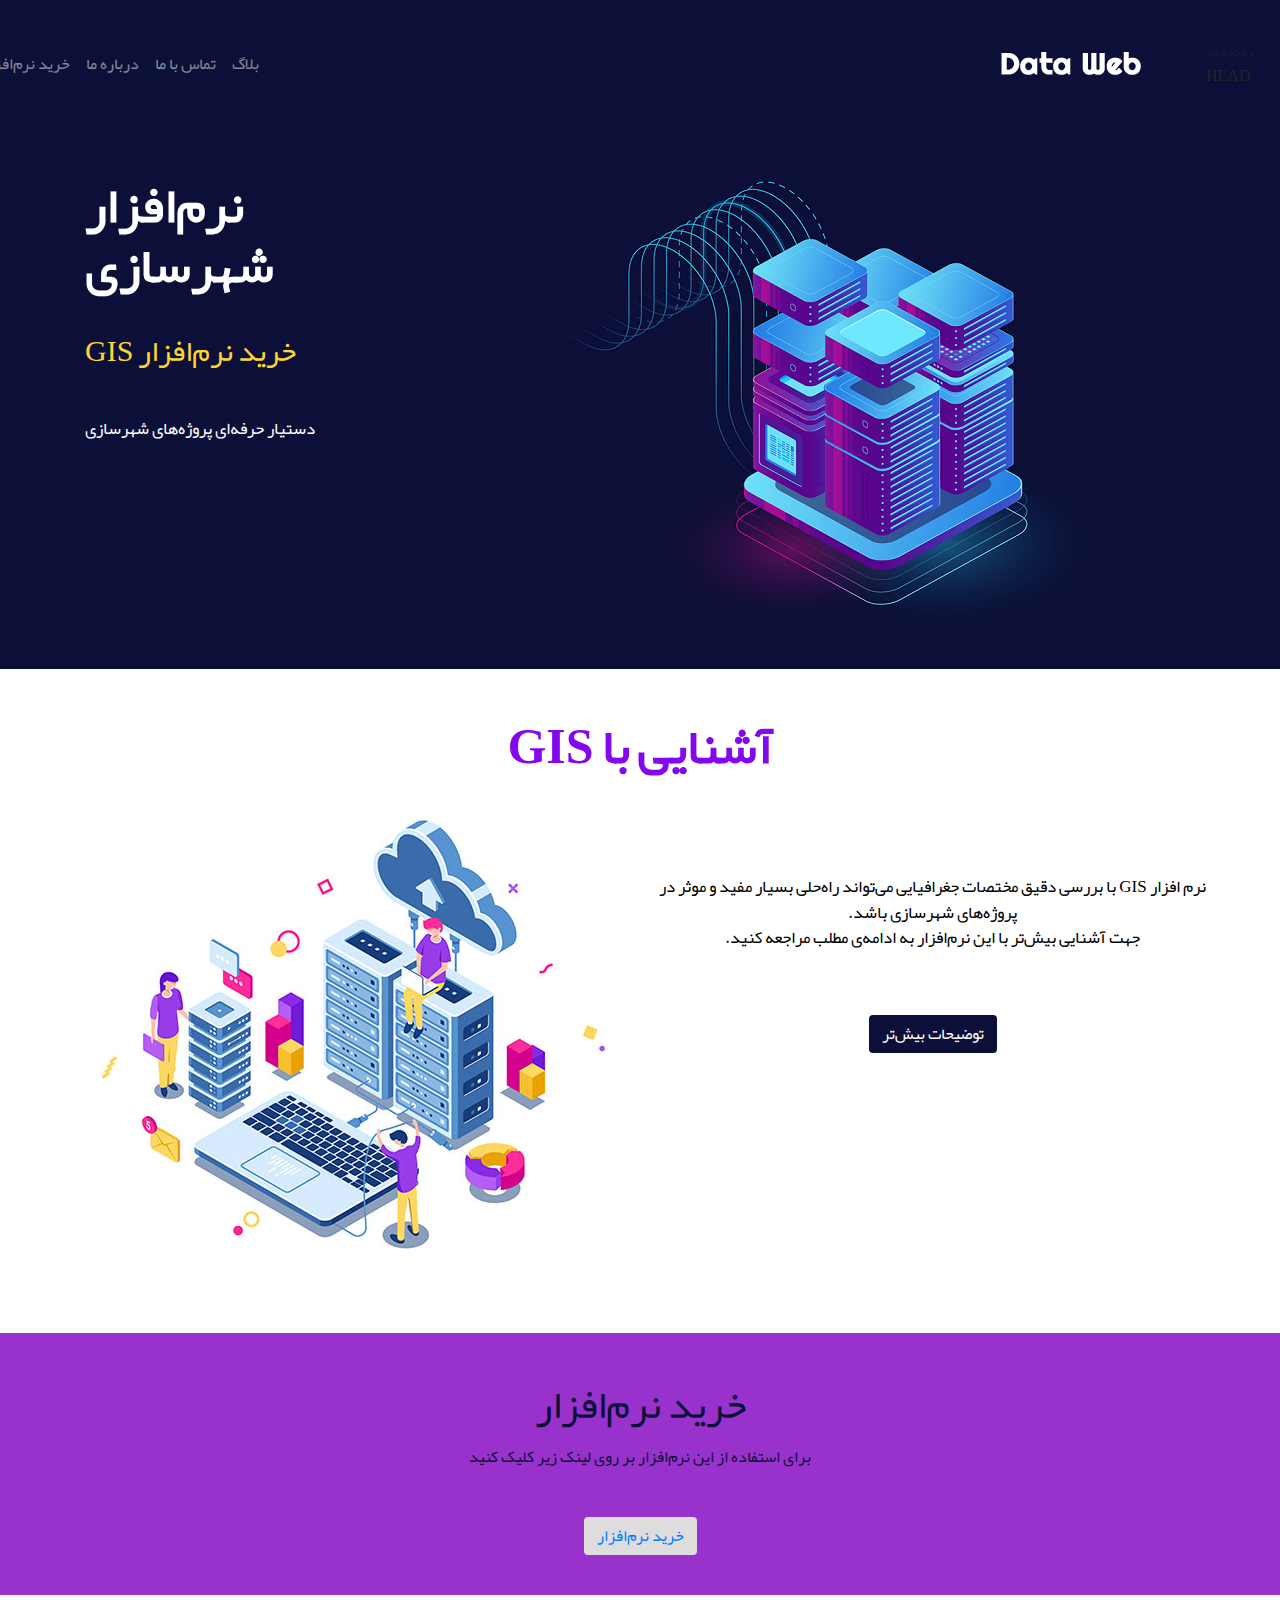
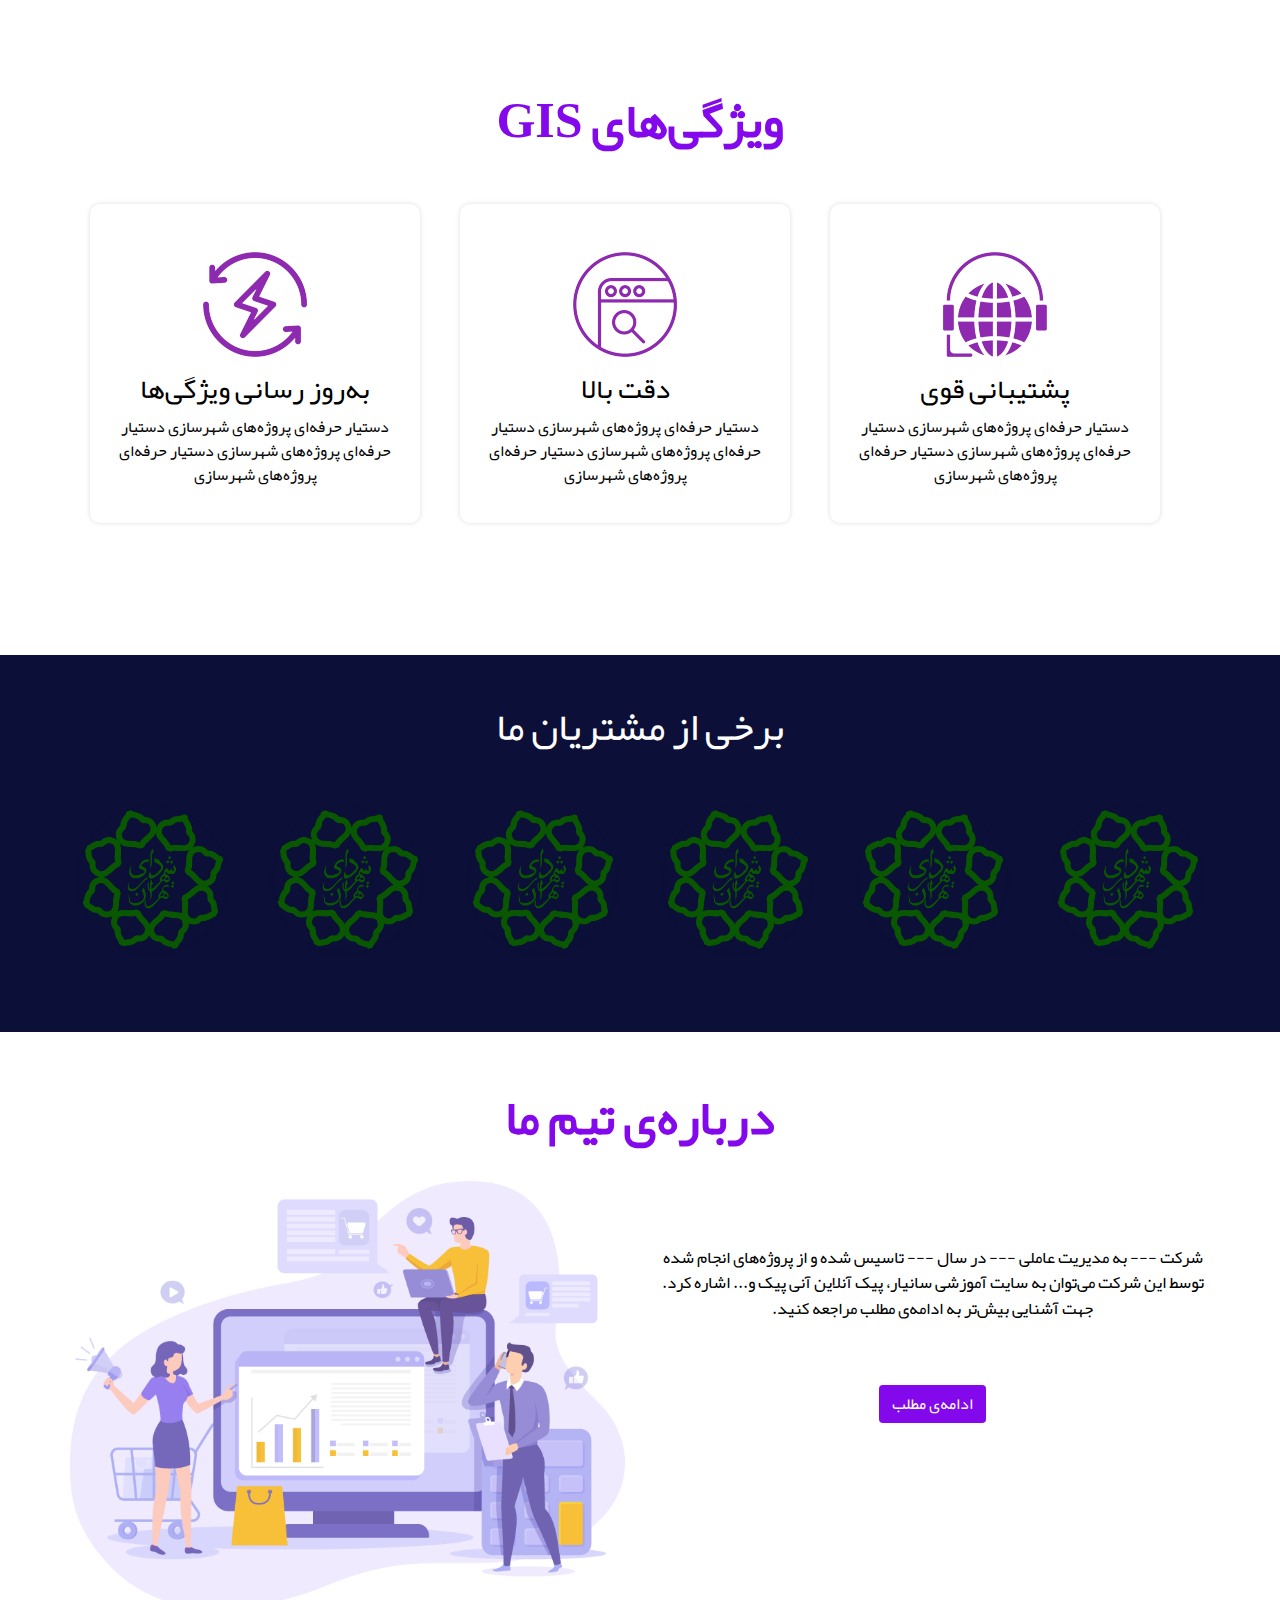
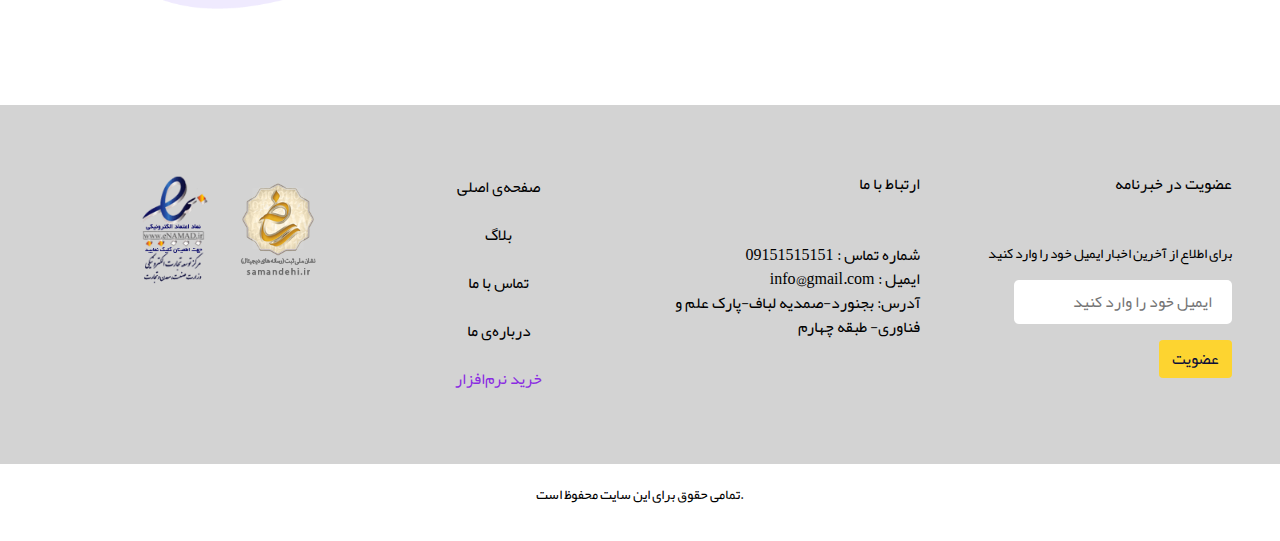
==== commit 8e85c8b1: "changes blog" ====
--- a/index.html
+++ b/index.html
@@ -1,5 +1,6 @@
 <html>
-    <head>
+
+<head>
         <meta charset="utf-8">
         <title>GIS نرم‌افزار</title>
         <meta name="viewport" content="width=device-width, initial-scale=1">
@@ -7,16 +8,13 @@
         <link rel="stylesheet" href="css/style.css">
         <link rel="stylesheet" href="js/bootstrap.min.js">
         <script src="js/popper.min.js"></script>
-        <script>
-            $(document).ready(function(){
-                $('[data-toggle="tooltip"]').tooltip();
-            });
-        </script>
-    </head>
-    <body>
+</head>
+
+<body>
         <!-- header -->
         <section role="navigation">
                 <nav class="navbar-expand-md navbar-dark navbar-toggleable-sm header-div row ">
+<<<<<<< HEAD
                     <div class="col-md-2 navbar-brand" id="logo">
                     <a  href="#"><img src="images/logo.png" alt="logo"></a>
                     </div>
@@ -39,91 +37,222 @@
                             </li>
                         </ul>
                     </div>
+=======
+                        <div class="col-md-2 navbar-brand" id="logo">
+                                <a href="#"><img src="images/logo.png" alt="logo"></a>
+                        </div>
+                        <button class="navbar-toggler" data-toggle="collapse" data-target="#nav-sec"
+                                aria-controls="nav-sec" aria-expanded="false" aria-label="Toggle navigation">
+                                <span class="navbar-toggler-icon"></span>
+                        </button>
+                        <div class="collapse navbar-collapse nav-div col-md-10 justify-content-start" id="nav-sec">
+                                <ul class="navbar-nav">
+                                        <li class="nav-item">
+                                                <a class="nav-link" href="#"
+                                                        style="background-color: darkorange; border-radius: 5px;">خرید
+                                                        نرم‌افزار</a>
+                                        </li>
+                                        <li class="nav-item">
+                                                <a class="nav-link" href="about.html">درباره ما</a>
+                                        </li>
+                                        <li class="nav-item">
+                                                <a class="nav-link" href="contact.html">تماس با ما</a>
+                                        </li>
+                                        <li class="nav-item">
+                                                <a class="nav-link" href="blog.html">بلاگ</a>
+                                        </li>
+                                </ul>
+                        </div>
+>>>>>>> cd230955ecdde31cb61e9249918156e1b77c488a
                 </nav>
         </section>
         <!-- section1 -->
         <section class="sec1">
-            <div class="container">
-                <div class="row d_flex pb-3">
-                    <div class="col-md-5 pt-5 ">
-                            <h1>نرم‌افزار<br>شهرسازی</h1>
-                            <span  class="pb-5">GIS خرید نرم‌افزار </span>
-                            <p>دستیار حرفه‌ای پروژه‌های شهرسازی</p>
-                    </div>
-                    <div class="col-md-7 mt-5">
-                            <img src="images/img.png" alt="GIS" class=" img-fluid ">
-                    </div>
-                </div>
-            </div>
-        </section>
-         <!-- section2 -->
-         <section class="sec2 ">
-                <div class="container">
-                        <div class="row d_flex pb-3">
-                            <div class="col-md-12 D-flex justify-content-center pt-5">
-                                    <h1 >آشنایی با GIS</h1>
-                            </div>
-                            <div class="row">
-                                    <div class="col-md-6 pt-5 mt-3">
-                                        <p > نرم افزار GIS با بررسی دقیق مختصات جغرافیایی می‌تواند راه‌حلی بسیار مفید و موثر در پروژه‌های شهرسازی باشد.
-                                            <br>
-                                            جهت آشنایی بیش‌تر با این نرم‌افزار به ادامه‌ی مطلب مراجعه کنید.</p>
-                                            <button class="btn mb-4 mt-5"> <a href="#">توضیحات بیش‌تر</a></button>   
-                                    </div>
-                                    <div class="col-md-6">
-                                            <img src="images/web.jpg" alt="about GIS" class=" img-fluid ">
-                                    </div>  
-                            </div>
-                    </div>
+                <div class="container">
+                        <div class="row d_flex pb-3">
+                                <div class="col-md-5 pt-5 ">
+                                        <h1>نرم‌افزار<br>شهرسازی</h1>
+                                        <span class="pb-5">GIS خرید نرم‌افزار </span>
+                                        <p>دستیار حرفه‌ای پروژه‌های شهرسازی</p>
+                                </div>
+                                <div class="col-md-7 mt-5">
+                                        <img src="images/img.png" alt="GIS" class=" img-fluid ">
+                                </div>
+                        </div>
+                </div>
+        </section>
+        <!-- section2 -->
+        <section class="sec2 ">
+                <div class="container">
+                        <div class="row d_flex pb-3">
+                                <div class="col-md-12 D-flex justify-content-center pt-5">
+                                        <h1>آشنایی با GIS</h1>
+                                </div>
+                                <div class="row">
+                                        <div class="col-md-6 pt-5 mt-3">
+                                                <p> نرم افزار GIS با بررسی دقیق مختصات جغرافیایی می‌تواند راه‌حلی بسیار
+                                                        مفید و موثر در پروژه‌های شهرسازی باشد.
+                                                        <br>
+                                                        جهت آشنایی بیش‌تر با این نرم‌افزار به ادامه‌ی مطلب مراجعه کنید.
+                                                </p>
+                                                <button class="btn mb-4 mt-5"> <a href="aboutApp.html"> توضیحات
+                                                                بیش‌تر</a></button>
+                                        </div>
+                                        <div class="col-md-6">
+                                                <img src="images/web.jpg" alt="about GIS" class=" img-fluid ">
+                                        </div>
+                                </div>
+                        </div>
+                </div>
+        </section>
+        <!-- section app -->
+        <section class="app-section ">
+                <div class="container">
+                        <div class="row d_flex pb-3">
+                                <div class="col-md-12 D-flex justify-content-center pt-5">
+                                        <h1>خرید نرم‌افزار</h1>
+                                </div>
+                                <div class="col-md-12  pt-2">
+                                        <span> برای استفاده از این نرم‌افزار بر روی لینک زیر کلیک کنید</span>
+                                </div>
+                                <button class="btn mb-4 mt-5 d_flex mx-auto"> <a href="#"> خرید نرم‌افزار</a></button>
+                        </div>
                 </div>
         </section>
         <!-- section3 -->
         <section class="sec3 pb-5 pt-5">
-            <div class="container pb-5">
-                    <div class="col-md-12 D-flex justify-content-center pt-5">
-                            <h1 >؟GIS چرا </h1>  
-                    </div>
-                <div class="row d_flex pb-3">
-                    <div  class=" pt-5 sec3-box ">
-                            <i><img src="images/why1.png" alt="#" class="mb-3"/></i>
-                            <h3>به‌روز رسانی ویژگی‌ها</h3>
-                            <p>دستیار حرفه‌ای پروژه‌های شهرسازی  دستیار حرفه‌ای پروژه‌های شهرسازی دستیار حرفه‌ای پروژه‌های شهرسازی</p>
-                    </div>
-                    <div  class=" pt-5 sec3-box">
-                            <i><img src="images/why2.png" alt="#" class="mb-3"/></i>
-                            <h3>دقت بالا</h3>
-                            <p>دستیار حرفه‌ای پروژه‌های شهرسازی  دستیار حرفه‌ای پروژه‌های شهرسازی دستیار حرفه‌ای پروژه‌های شهرسازی</p>
-                    </div>
-                    <div  class=" pt-5 sec3-box">
-                            <i><img src="images/why3.png" alt="#" class="mb-3"/></i>
-                            <h3>پشتیبانی قوی</h3>
-                            <p>دستیار حرفه‌ای پروژه‌های شهرسازی  دستیار حرفه‌ای پروژه‌های شهرسازی دستیار حرفه‌ای پروژه‌های شهرسازی</p>
-                    </div>
-                </div>
-            </div>
-        </section>
-        <!-- contact form -->
-        <section class="sec4" id="contact">
-            <h2>فرم ثبت نظرات، پیشنهادات و انتقادهای شما</h2>
-            <div id="div-form" >
-                <form class="d_flex mx-auto center col-md-6">
-                        <div class="row col-md-12">
-                            <div class="col-md-12" ><input class="col-md-12 col-sm-12 input-style" type="text" placeholder="نام و نام‌خانوادگی"/></div>
-                            <div class="col-md-12"><input class="col-md-12 input-style" type="email" placeholder="ایمیل"/></div>
-                            <div class="col-md-12"><input class="col-md-12 input-style" type="tel" placeholder="شماره تماس"/></div>
-                            <div class="col-md-12"><textarea class="col-md-12 input-style" placeholder="پیام شما"></textarea></div>
-                            <div class="col-md-12"><button class="col-md-2" type="submit" >ارسال</div>
-                        </div>
-                </form>
-            </div>
-        </section>
+                <div class="container pb-5">
+                        <div class="col-md-12 D-flex justify-content-center pt-5">
+                                <h1>GIS ویژگی‌های </h1>
+                        </div>
+                        <div class="row d_flex pb-3">
+                                <div class=" pt-5 sec3-box ">
+                                        <i><img src="images/why1.png" alt="#" class="mb-3" /></i>
+                                        <h3>به‌روز رسانی ویژگی‌ها</h3>
+                                        <p>دستیار حرفه‌ای پروژه‌های شهرسازی دستیار حرفه‌ای پروژه‌های شهرسازی دستیار
+                                                حرفه‌ای پروژه‌های شهرسازی</p>
+                                </div>
+                                <div class=" pt-5 sec3-box">
+                                        <i><img src="images/why2.png" alt="#" class="mb-3" /></i>
+                                        <h3>دقت بالا</h3>
+                                        <p>دستیار حرفه‌ای پروژه‌های شهرسازی دستیار حرفه‌ای پروژه‌های شهرسازی دستیار
+                                                حرفه‌ای پروژه‌های شهرسازی</p>
+                                </div>
+                                <div class=" pt-5 sec3-box">
+                                        <i><img src="images/why3.png" alt="#" class="mb-3" /></i>
+                                        <h3>پشتیبانی قوی</h3>
+                                        <p>دستیار حرفه‌ای پروژه‌های شهرسازی دستیار حرفه‌ای پروژه‌های شهرسازی دستیار
+                                                حرفه‌ای پروژه‌های شهرسازی</p>
+                                </div>
+                        </div>
+                </div>
+        </section>
+        <!-- section customers -->
+        <section class="sec5 ">
+                <div class="container">
+                        <div class="row d_flex pb-3">
+                                <div class="col-md-12 D-flex justify-content-center pt-5">
+                                        <h1>برخی از مشتریان ما</h1>
+                                </div>
+                                <div class="row">
+                                        <div class="col-md-2  shadow-md py-5 px-4">
+                                                <img src="images/Tehran-logo-LimooGraphic.png" alt=""
+                                                        class="img-fluid rounded-circle mb-3 shadow-sm">
+                                        </div>
+                                        <div class="col-md-2   shadow-md py-5 px-4">
+                                                <img src="images/Tehran-logo-LimooGraphic.png" alt=""
+                                                        class="img-fluid rounded-circle mb-3 shadow-sm">
+                                        </div>
+                                        <div class="col-md-2   shadow-md py-5 px-4">
+                                                <img src="images/Tehran-logo-LimooGraphic.png" alt=""
+                                                        class="img-fluid rounded-circle mb-3 shadow-sm">
+                                        </div>
+                                        <div class="col-md-2    shadow-md py-5 px-4">
+                                                <img src="images/Tehran-logo-LimooGraphic.png" alt=""
+                                                        class="img-fluid rounded-circle mb-3 shadow-sm">
+                                        </div>
+                                        <div class="col-md-2 shadow-md py-5 px-4">
+                                                <img src="images/Tehran-logo-LimooGraphic.png" alt=""
+                                                        class="img-fluid rounded-circle mb-3 shadow-sm">
+                                        </div>
+                                        <div class="col-md-2 shadow-md py-5 px-4">
+                                                <img src="images/Tehran-logo-LimooGraphic.png" alt=""
+                                                        class="img-fluid rounded-circle mb-3 shadow-sm">
+                                        </div>
+                                </div>
+                        </div>
+                </div>
+        </section>
+        <!-- section about -->
+        <section class="sec4 ">
+                <div class="container">
+                        <div class="row d_flex pb-3 pt-2">
+                                <div class="col-md-12 D-flex justify-content-center pt-5">
+                                        <h1>درباره‌ی تیم ما</h1>
+                                </div>
+                                <div class="row">
+                                        <div class="col-md-6 pt-5 mt-3">
+                                                <p>شرکت --- به مدیریت عاملی --- در سال --- تاسیس شده و از پروژه‌های
+                                                        انجام شده توسط این شرکت می‌توان به سایت آموزشی سانیار، پیک
+                                                        آنلاین آنی پیک و... اشاره کرد.
+                                                        <br>
+                                                        جهت آشنایی بیش‌تر به ادامه‌ی مطلب مراجعه کنید.</p>
+                                                <button class="btn mb-4 mt-5"> <a href="about.html">ادامه‌ی
+                                                                مطلب</a></button>
+                                        </div>
+                                        <div class="col-md-6">
+                                                <img src="images/illus_kftyh4.png" alt="about GIS" class=" img-fluid ">
+                                        </div>
+                                </div>
+                        </div>
+                </div>
+        </section>
+
         <!-- footer -->
         <footer>
-                <span>.لطفا نظرات خود را به ما اعلام نمایید</span>
-                <p>در صورتی‌که در حین کار با نرم‌افزار به مشکلی برخورده‌اید لطفا از طریق همین فرم به تیم ما اعلام نمایید تا در اسرع وقت نسبت به رفع آن اقدام کنیم</p>
-                <div class="col-md-12">
+                <div class="col-md-12 row footer-div">
+                        <div class="col-md-3 pr-5">
+                                <h6 class="mb-5">عضویت در خبرنامه</h6>
+                                <p>برای اطلاع از آخرین اخبار ایمیل خود را وارد کنید</p>
+                                <form>
+                                        <input type="email" placeholder="ایمیل خود را وارد کنید">
+                                        <br>
+                                        <button type="submit" class="btn mt-3">عضویت</button>
+                                </form>
+                        </div>
+                        <div class="col-md-3 pr-5">
+                                <h6 class="mb-5">ارتباط با ما</h6>
+                                <span> شماره تماس : 09151515151</span>
+                                <br>
+                                <span> ایمیل : info@gmail.com </span>
+                                <br>
+                                <span> آدرس: بجنورد-صمدیه لباف-پارک علم و فناوری- طبقه چهارم</span>
+                        </div>
+                        <div class="col-md-3 a-style">
+                                <a href="index.html">صفحه‌ی اصلی</a>
+                                <br>
+                                <br>
+                                <a href="blog.html">بلاگ</a>
+                                <br>
+                                <br>
+                                <a href="contact.html">تماس با ما</a>
+                                <br>
+                                <br>
+                                <a href="about.html">درباره‌ی ما</a>
+                                <br>
+                                <br>
+                                <a href="#" style="color: blueviolet">خرید نرم‌افزار</a>
+                                <br>
+                        </div>
+                        <div class="col-md-3">
+                                <img src="images/logo (1).png" alt="about GIS" width="100px" class=" img-fluid ">
+                                <img src="images/star2.png" alt="about GIS" width="100px" class=" img-fluid ">
+                        </div>
+                </div>
+                <div class="col-md-12 copy-right">
                         <p>.تمامی حقوق برای این سایت محفوظ است</p>
                 </div>
         </footer>
-    </body>
+</body>
+
 </html>--- a/css/style.css
+++ b/css/style.css
@@ -2,118 +2,251 @@
     font-family: Yekan;
     src: url(Yekan.woff);
 }
-body{
-    font-family: Yekan; 
+
+body {
+    font-family: Yekan;
     overflow-x: hidden;
 }
+
 /**header**/
-.header-div{ 
-    background-color:  #0c0f38;
+.header-div {
+    background-color: #0c0f38;
     padding: 40px;
     direction: rtl;
 }
 
-.nav-div{
+.nav-div {
     direction: ltr;
 }
-.nav-link{
-    color: #fff;
-}
-.nav-link:hover{
+
+.nav-link {
+    color: #fff;
+}
+
+.nav-link:hover {
     color: #fdd430;
 }
+
 /**section 1**/
-.sec1{
-    background-color:  #0c0f38; 
+.sec1 {
+    background-color: #0c0f38;
     padding-bottom: 20px;
 }
+
 .sec1 h1 {
     color: #fff;
     font-size: 50px;
     padding-bottom: 25px;
     font-weight: bold;
 }
-.sec1 span{
-    color:#fdd430;
-    font-size:30px;
-
-}
-.sec1 p{
+
+.sec1 span {
+    color: #fdd430;
+    font-size: 30px;
+
+}
+
+.sec1 p {
     color: #fff;
     font-size: 17px;
     line-height: 28px;
     padding: 40px 0px;
 }
-.sec1 img:hover{
-    transform:rotate(5deg)
-}
+
+.sec1 img:hover {
+    transform: rotate(5deg)
+}
+
 /**section 2**/
-.sec2{
+.sec2 {
+    background-color: #ffffff;
+    direction: rtl;
+    text-align: center;
+    padding-bottom: 50px;
+
+}
+
+.sec2 h1 {
+    color: #8308eb;
+    font-size: 50px;
+    padding-bottom: 25px;
+    font-weight: bold;
+}
+
+.sec2 p {
+    text-align: center;
+    color: #000;
+    font-size: 17px;
+
+}
+
+.sec2 a {
+    color: #fff;
+    text-decoration: none;
+}
+
+.sec2 button {
+    background-color: #0c0f38;
+}
+
+.sec2 button:hover {
+    background-color: #fdd430;
+}
+
+.sec2 img:hover {
+    transform: rotate(-5deg)
+}
+
+/**app-section**/
+.app-section {
+    background-color: darkorchid;
+    color: #0c0f38;
+    text-align: center;
+}
+
+.app-section button {
+    background-color: #ddd;
+}
+
+.app-section button:hover {
+    background-color: #0c0f38;
+}
+
+.app-section a {
+    text-decoration: none;
+}
+
+/**section 3**/
+.sec3 {
+    background-color: #fff;
+    text-align: center;
+
+
+}
+
+.sec3-box {
+    border-radius: 10px;
+    padding: 20px;
+    margin: 20px;
+    width: 330px;
+    box-shadow: #ddd 0px 0px 5px;
+    color: #000;
+}
+
+.sec3-box:hover {
+    transform: scale(1.1);
+    background-color: #0c0f38;
+    color: #fff
+}
+
+.sec3 h1 {
+    color: #8308eb;
+    font-size: 50px;
+    padding-bottom: 25px;
+    font-weight: bold;
+}
+
+/**section 4**/
+.sec4 {
+    background-color: #fff;
+    direction: rtl;
+    text-align: center;
+    padding-bottom: 50px;
+
+}
+
+.sec4 h1 {
+    color: #8308eb;
+    font-size: 50px;
+    padding-bottom: 25px;
+    font-weight: bold;
+}
+
+.sec4 p {
+    text-align: center;
+    color: #000;
+    font-size: 17px;
+
+}
+
+.sec4 a {
+    color: #fff;
+    text-decoration: none;
+}
+
+.sec4 button {
+    background-color: #8308eb;
+}
+
+.sec4 button:hover {
+    background-color: #fdd430;
+}
+
+.sec4 img:hover {
+    transform: rotate(-5deg)
+}
+
+/** section 5**/
+.sec5 {
+    background-color: #0c0f38
+}
+
+.sec5 h1 {
+    color: #fff
+}
+
+
+/**footer**/
+footer {
+    background-color: lightgray;
+    text-align: right;
+    color: #000;
+    direction: rtl;
+}
+
+footer p {
+    font-size: 14px;
+}
+
+footer div {
+    padding: 20px;
+    margin-top: 30px;
+    color: #000
+}
+footer input{
+    padding:10px 20px 10px 20px;
+    border: none;
+    border-radius: 5px;
+}
+footer button {
+    background-color: #fdd430;
+
+}
+footer button:hover {
+    background-color: #0c0f38;
+    color: #fff
+
+}
+.a-style{
+    text-align: center;
+}
+.a-style a{
+    color: #000;
+    text-decoration:none;
+}
+.copy-right{
+    text-align: center;
+    background-color: #fff;
+}
+
+/**about**/
+/**form**/
+.team-form{
     background-color: #ffffff;    
     direction:rtl;
     text-align:center;
-    padding-bottom: 50px;
-    
-}
-.sec2 h1 {
-    color: #8308eb;
-    font-size: 50px;
-    padding-bottom: 25px;
-    font-weight: bold;
-}
-.sec2 p{
-    text-align:center;
-    color:#000;
-    font-size:17px;
-
-}
-.sec2 a{
-    color:#fff;
-    text-decoration:none;
-}
-.sec2 button{
-    background-color:#0c0f38;
-}
-.sec2 button:hover{
-    background-color:#fdd430;
-}
-.sec2 img:hover{
-    transform:rotate(-5deg)
-}
-/**section 3**/
-.sec3{
-    background-color:  #0c0f38;    
-    text-align:center;
-    
-    
-}
-.sec3-box{
-    border-radius: 10px;
-    padding: 20px;
-    margin: 20px;
-    width:330px;
-    box-shadow: #ddd 0px 0px 5px;
-    color: #000;
-}
-.sec3-box:hover{
-    transform: scale(1.1);
-    background-color: #fff;
-}
-.sec3 h1 {
-    color: #8308eb;
-    font-size: 50px;
-    padding-bottom: 25px;
-    font-weight: bold;
-}
-/**section 4**/
-.sec4{
-    background-color: #ffffff;    
-    direction:rtl;
-    text-align:center;
-    padding-bottom: 50px;
-    
-}
-.sec4 h2 {
+}
+.team-form h1 {
     color: #8308eb;
     padding-top: 50px;
     padding-bottom: 25px;
@@ -121,14 +254,11 @@
 }
 #div-form{
     background-color:  #fff; 
-    padding: 30px;
-    height: 150;
-}
-.sec4 form{
+}
+.team-form form{
         background: #0c0f38;
         padding: 55px 55px;
         border-radius: 30px;
-        margin-bottom: -58%;
 }
 .input-style{
     margin-bottom: 30px;
@@ -142,37 +272,69 @@
     border: none;
     border-radius: 3px;
 }
-/**footer**/
-footer{
-    background-color: #0c0f38;
-    text-align: center;
-    color: #fff;
-    padding-top: 270px;
-
-}
-footer div{
-    padding: 20px;
-    margin-top: 30px;
-    background-color: #fff;
-    color: #000
-}
-/**about**/
-
-
-@media (min-width: 768px) and (max-width: 991px) {
-   
-}
-@media (min-width: 576px) and (max-width: 767px) {
- 
-}
+/**contact page**/
+.cantact-div{
+    direction: rtl;
+    text-align: right;
+    padding: 30px;
+}
+.cantact-div h2{
+    color: #8308eb
+}
+.cantact-div h4{
+    color: #0c0f38
+}
+/**map**/
+.map-responsive{
+    overflow:hidden;
+    padding-bottom:56.25%;
+    position:relative;
+    height:0;
+}
+.map-responsive iframe{
+    left:0;
+    top:0;
+    height:75%;
+    width:80%;
+    position:absolute;
+}
+.contact-form{
+    text-align: center;
+    direction: rtl;
+}
+.contact-form h2{
+    color: #8308eb;
+    padding-bottom: 20px;
+}
+.contact-form button:hover{
+    background-color: #8308eb;
+}
+@media (min-width: 768px) and (max-width: 991px) {}
+
+@media (min-width: 576px) and (max-width: 767px) {}
+
 @media (max-width: 575px) {
     #logo {
         text-align: center !important;
         padding-bottom: 25px;
     }
-    body{
+
+    body {
         text-align: center;
     }
+
+    .sec5 img {
+        width: 100px;
+        height: 100px;
+
+    }
+    .aboutApp-div{
+        margin-bottom: 150px;
+    }
+    .aboutApp-div img{
+        display: none;
+    }
+
 
 }
 /**blog**/
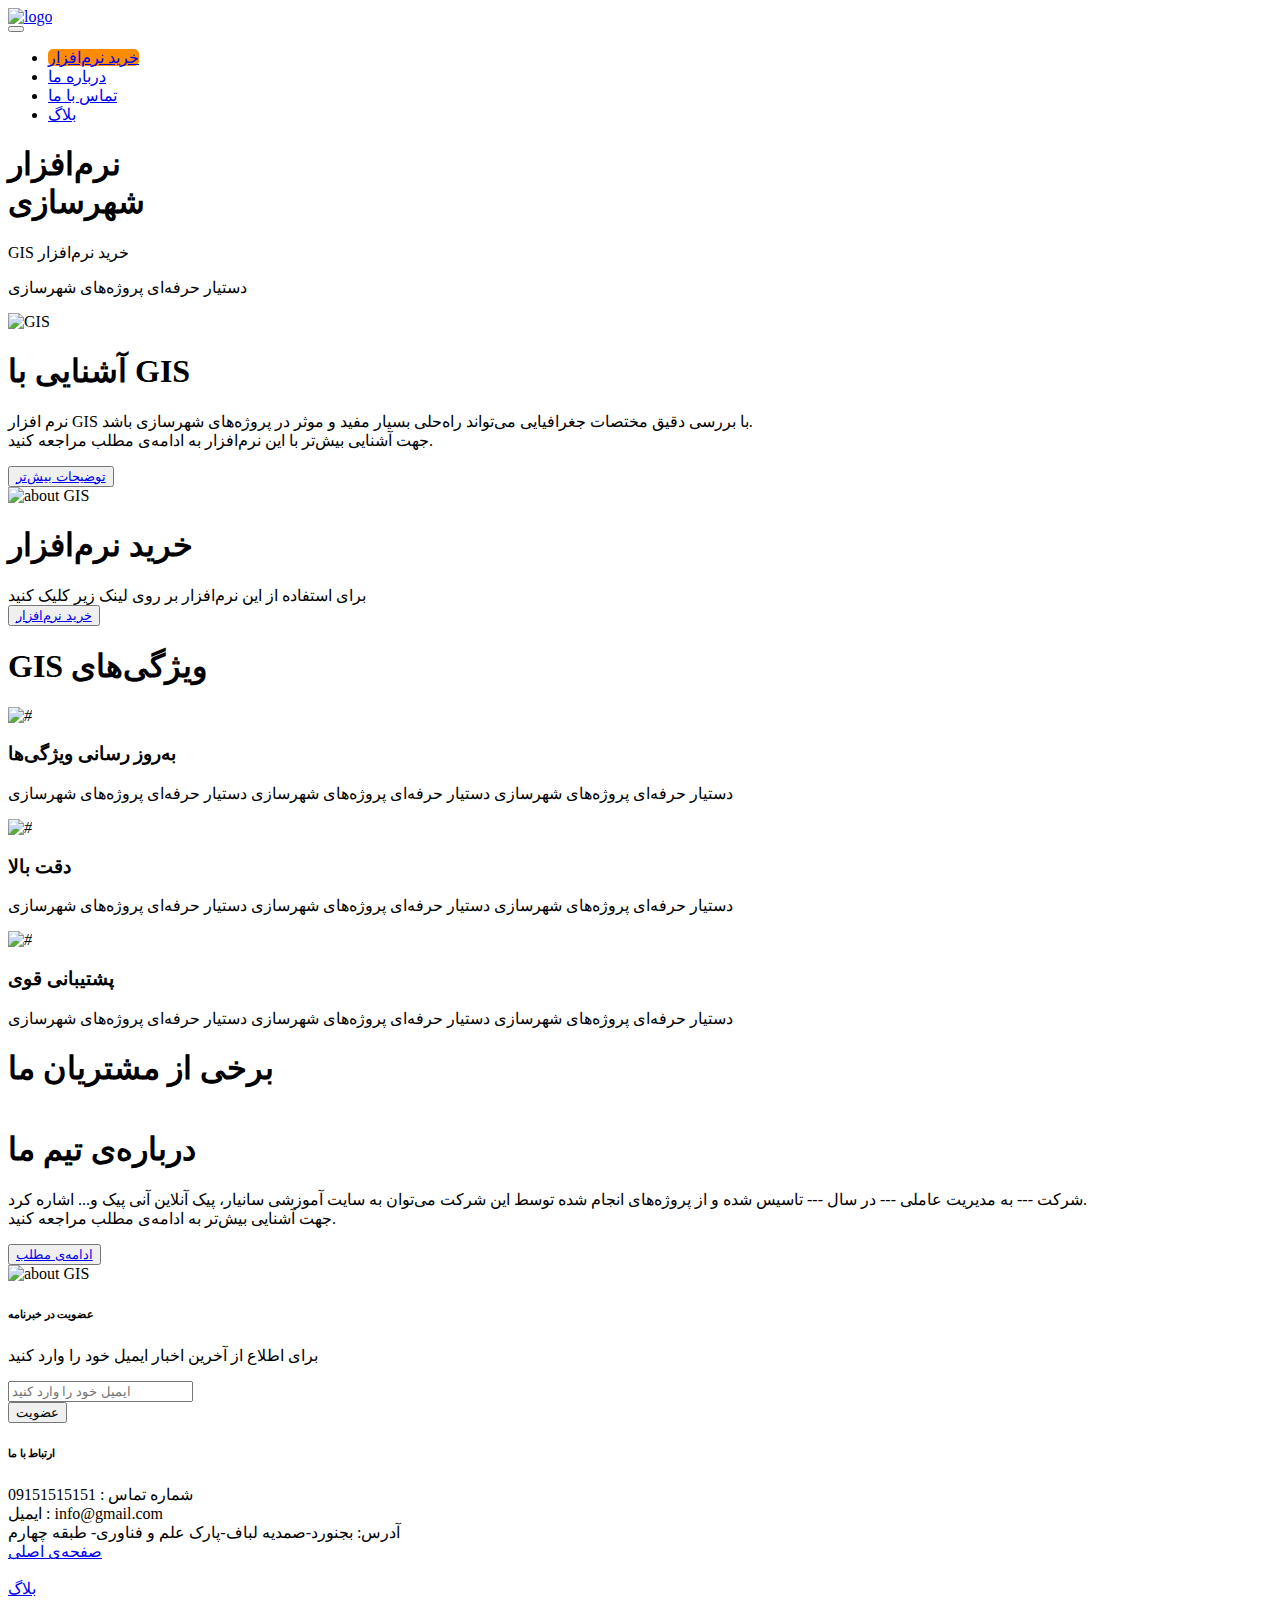
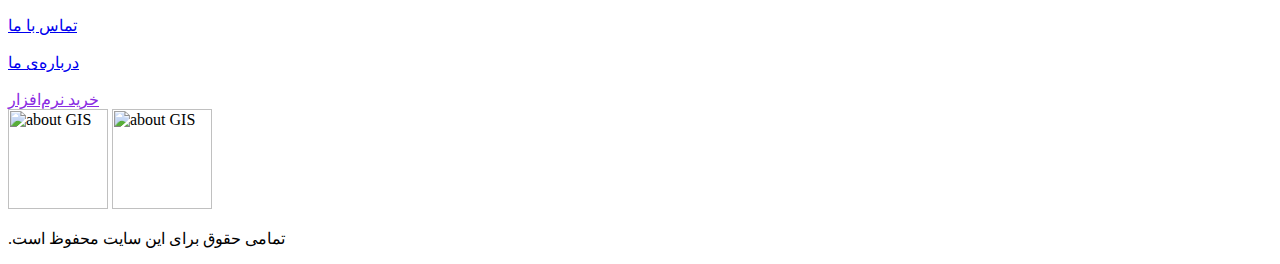
==== commit f2950bb9: "nav chages" ====
--- a/index.html
+++ b/index.html
@@ -14,30 +14,6 @@
         <!-- header -->
         <section role="navigation">
                 <nav class="navbar-expand-md navbar-dark navbar-toggleable-sm header-div row ">
-<<<<<<< HEAD
-                    <div class="col-md-2 navbar-brand" id="logo">
-                    <a  href="#"><img src="images/logo.png" alt="logo"></a>
-                    </div>
-                    <button class="navbar-toggler" data-toggle="collapse" data-target="#nav-sec" aria-controls="nav-sec" aria-expanded="false" aria-label="Toggle navigation">
-                            <span class="navbar-toggler-icon"></span>
-                    </button>
-                    <div class="collapse navbar-collapse nav-div col-md-10 justify-content-start"  >
-                        <ul class="navbar-nav" id="nav-sec">
-                            <li class="nav-item">
-                                <a class="nav-link" href="#">خرید نرم‌افزار</a>
-                            </li>
-                            <li class="nav-item">
-                                    <a class="nav-link" href="about.html">درباره ما</a>
-                            </li>
-                            <li class="nav-item">
-                                    <a class="nav-link" href="#contact">تماس با ما</a>
-                            </li>
-                            <li class="nav-item">
-                                <a class="nav-link" href="blog.html">بلاگ</a>
-                            </li>
-                        </ul>
-                    </div>
-=======
                         <div class="col-md-2 navbar-brand" id="logo">
                                 <a href="#"><img src="images/logo.png" alt="logo"></a>
                         </div>
@@ -63,7 +39,6 @@
                                         </li>
                                 </ul>
                         </div>
->>>>>>> cd230955ecdde31cb61e9249918156e1b77c488a
                 </nav>
         </section>
         <!-- section1 -->
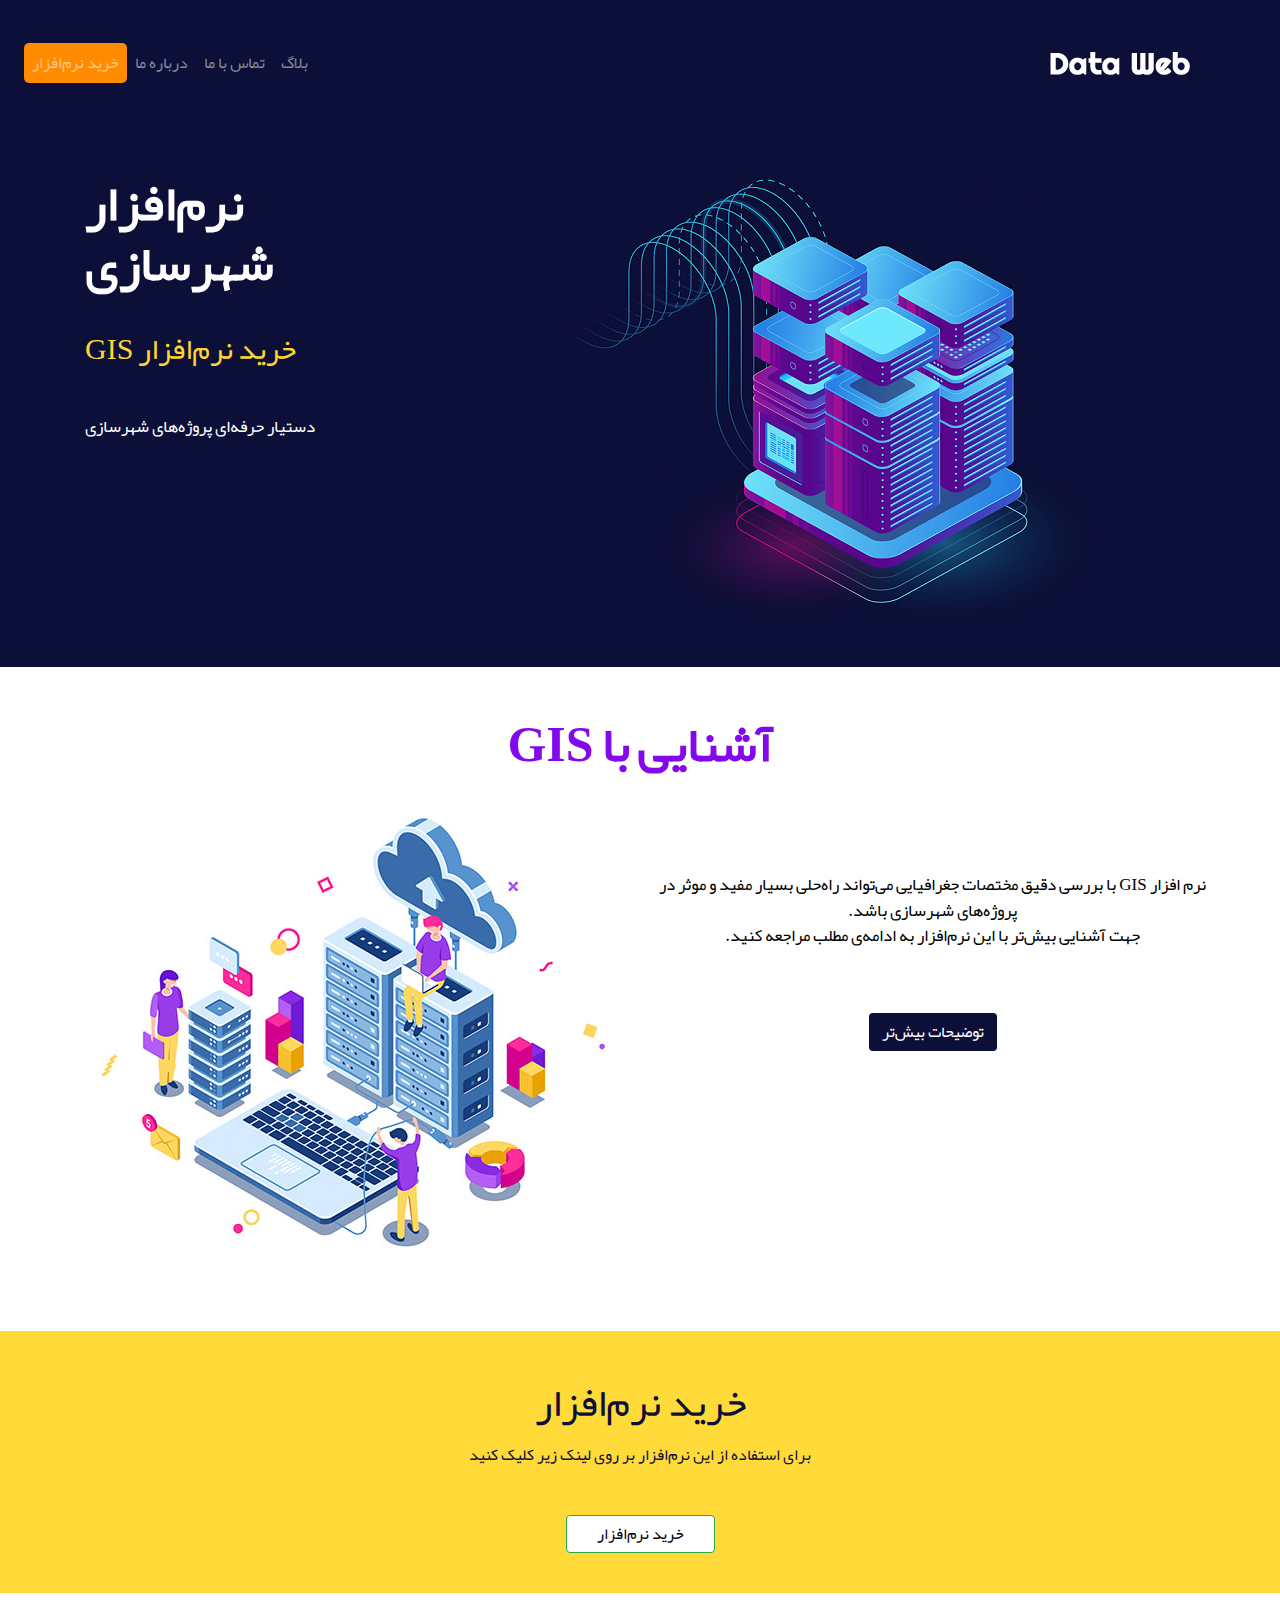
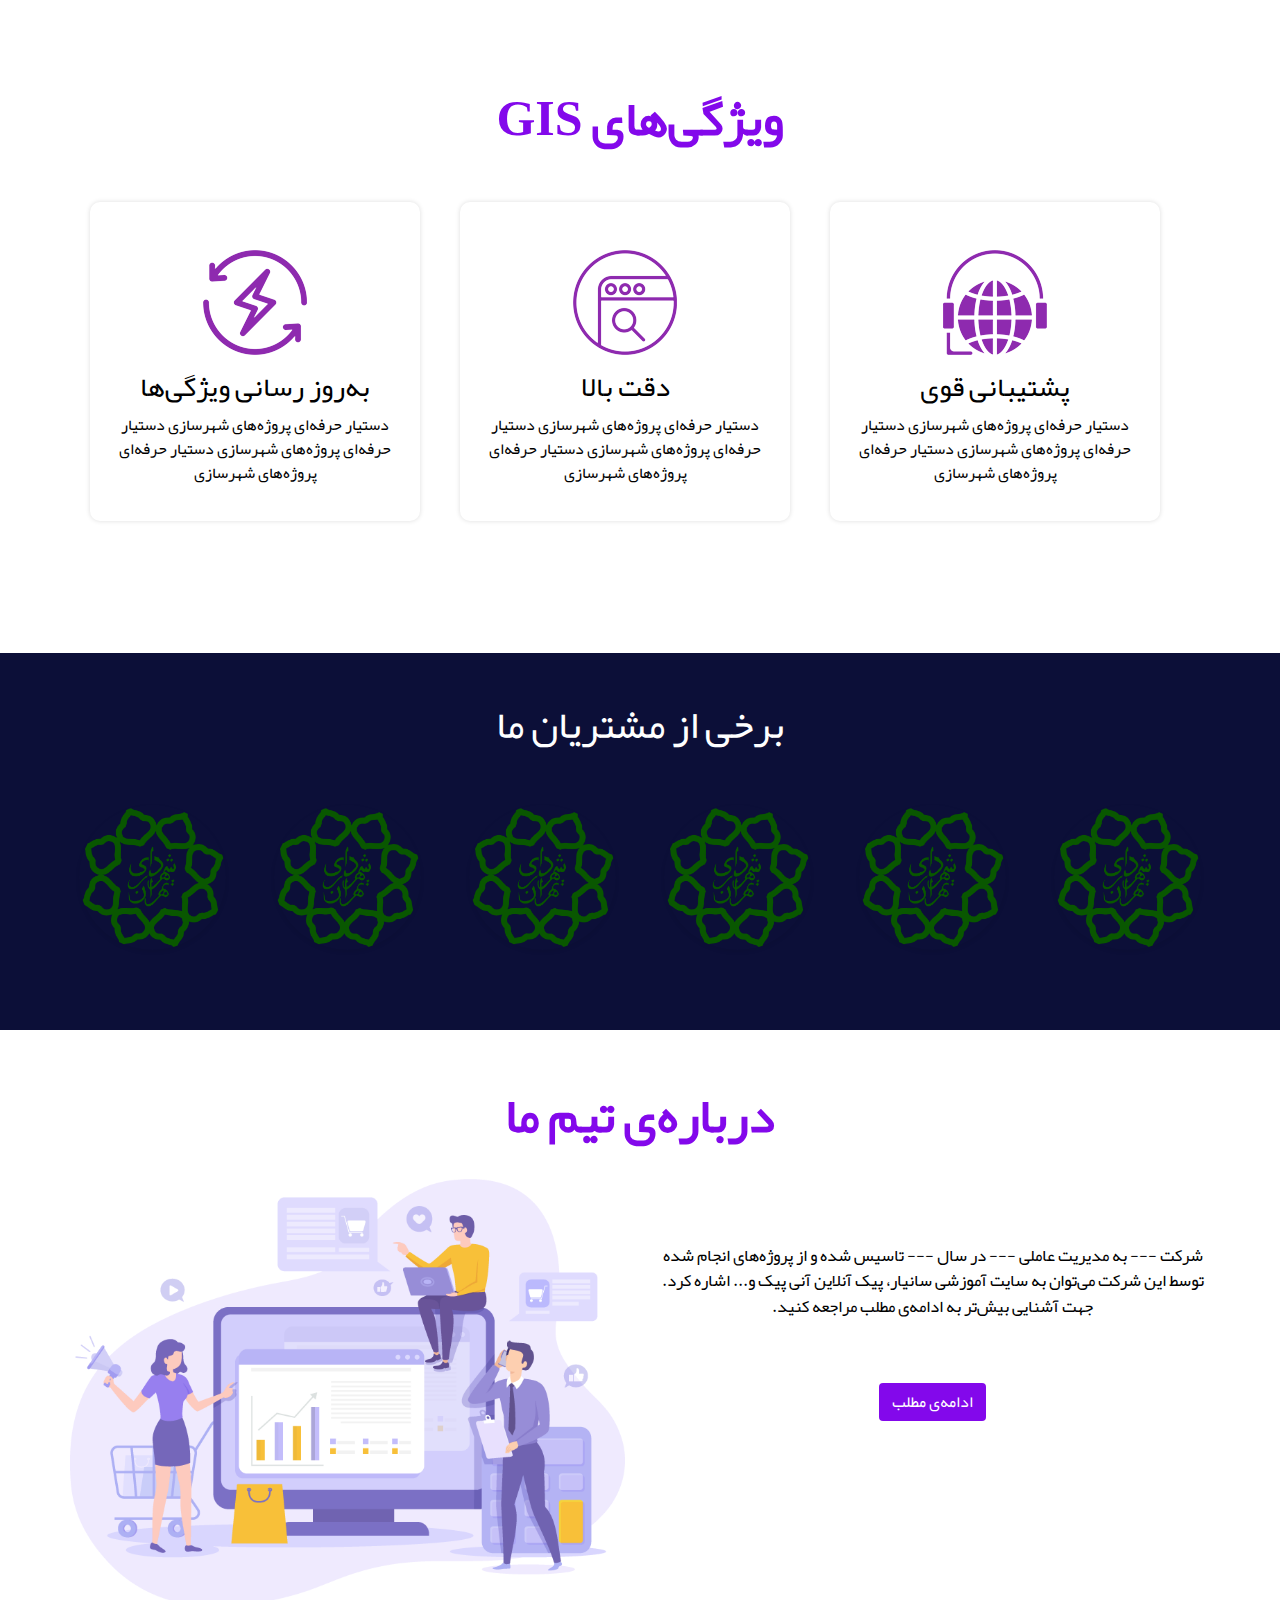
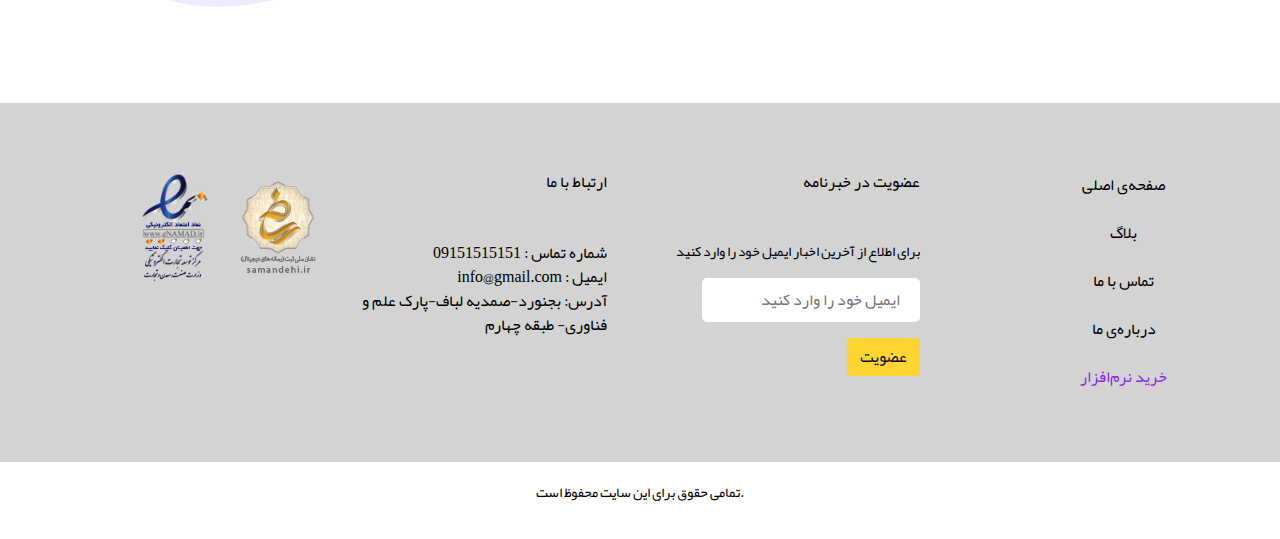
==== commit 6ad58349: "changes for issu #1" ====
--- a/index.html
+++ b/index.html
@@ -90,7 +90,8 @@
                                 <div class="col-md-12  pt-2">
                                         <span> برای استفاده از این نرم‌افزار بر روی لینک زیر کلیک کنید</span>
                                 </div>
-                                <button class="btn mb-4 mt-5 d_flex mx-auto"> <a href="#"> خرید نرم‌افزار</a></button>
+                                <button class="btn btn-outline-success mb-4 mt-5 d_flex mx-auto"> <a href="#"> خرید
+                                                نرم‌افزار</a></button>
                         </div>
                 </div>
         </section>
@@ -186,6 +187,22 @@
         <!-- footer -->
         <footer>
                 <div class="col-md-12 row footer-div">
+                        <div class="col-md-3 a-style">
+                                <a href="index.html">صفحه‌ی اصلی</a>
+                                <br>
+                                <br>
+                                <a href="blog.html">بلاگ</a>
+                                <br>
+                                <br>
+                                <a href="contact.html">تماس با ما</a>
+                                <br>
+                                <br>
+                                <a href="about.html">درباره‌ی ما</a>
+                                <br>
+                                <br>
+                                <a href="#" style="color: blueviolet">خرید نرم‌افزار</a>
+                                <br>
+                        </div>
                         <div class="col-md-3 pr-5">
                                 <h6 class="mb-5">عضویت در خبرنامه</h6>
                                 <p>برای اطلاع از آخرین اخبار ایمیل خود را وارد کنید</p>
@@ -203,22 +220,7 @@
                                 <br>
                                 <span> آدرس: بجنورد-صمدیه لباف-پارک علم و فناوری- طبقه چهارم</span>
                         </div>
-                        <div class="col-md-3 a-style">
-                                <a href="index.html">صفحه‌ی اصلی</a>
-                                <br>
-                                <br>
-                                <a href="blog.html">بلاگ</a>
-                                <br>
-                                <br>
-                                <a href="contact.html">تماس با ما</a>
-                                <br>
-                                <br>
-                                <a href="about.html">درباره‌ی ما</a>
-                                <br>
-                                <br>
-                                <a href="#" style="color: blueviolet">خرید نرم‌افزار</a>
-                                <br>
-                        </div>
+
                         <div class="col-md-3">
                                 <img src="images/logo (1).png" alt="about GIS" width="100px" class=" img-fluid ">
                                 <img src="images/star2.png" alt="about GIS" width="100px" class=" img-fluid ">
--- a/css/style.css
+++ b/css/style.css
@@ -0,0 +1,370 @@
+@font-face {
+    font-family: Yekan;
+    src: url(Yekan.woff);
+}
+
+body {
+    font-family: Yekan;
+    overflow-x: hidden;
+}
+
+/**header**/
+.header-div {
+    background-color: #0c0f38;
+    padding: 40px;
+    direction: rtl;
+}
+
+.nav-div {
+    direction: ltr;
+}
+
+.nav-link {
+    color: #fff;
+}
+
+.nav-link:hover {
+    color: #fdd430;
+}
+
+/**section 1**/
+.sec1 {
+    background-color: #0c0f38;
+    padding-bottom: 20px;
+}
+
+.sec1 h1 {
+    color: #fff;
+    font-size: 50px;
+    padding-bottom: 25px;
+    font-weight: bold;
+}
+
+.sec1 span {
+    color: #fdd430;
+    font-size: 30px;
+
+}
+
+.sec1 p {
+    color: #fff;
+    font-size: 17px;
+    line-height: 28px;
+    padding: 40px 0px;
+}
+
+.sec1 img:hover {
+    transform: rotate(5deg)
+}
+
+/**section 2**/
+.sec2 {
+    background-color: #ffffff;
+    direction: rtl;
+    text-align: center;
+    padding-bottom: 50px;
+
+}
+
+.sec2 h1 {
+    color: #8308eb;
+    font-size: 50px;
+    padding-bottom: 25px;
+    font-weight: bold;
+}
+
+.sec2 p {
+    text-align: center;
+    color: #000;
+    font-size: 17px;
+
+}
+
+.sec2 a {
+    color: #fff;
+    text-decoration: none;
+}
+
+.sec2 button {
+    background-color: #0c0f38;
+}
+
+.sec2 button:hover {
+    background-color: #fdd430;
+}
+
+.sec2 img:hover {
+    transform: rotate(-5deg)
+}
+
+/**app-section**/
+.app-section {
+    background-color: rgba(255, 208, 0, 0.781);
+    color: #0c0f38;
+    text-align: center;
+}
+
+.app-section button {
+    padding-right: 30px;
+    padding-left: 30px; 
+    background-color: #fff;
+}
+
+
+.app-section a {
+    text-decoration: none;
+    color: #000;
+}
+
+/**section 3**/
+.sec3 {
+    background-color: #fff;
+    text-align: center;
+
+
+}
+
+.sec3-box {
+    border-radius: 10px;
+    padding: 20px;
+    margin: 20px;
+    width: 330px;
+    box-shadow: #ddd 0px 0px 5px;
+    color: #000;
+}
+
+.sec3-box:hover {
+    transform: scale(1.1);
+    background-color: #0c0f38;
+    color: #fff
+}
+
+.sec3 h1 {
+    color: #8308eb;
+    font-size: 50px;
+    padding-bottom: 25px;
+    font-weight: bold;
+}
+
+/**section 4**/
+.sec4 {
+    background-color: #fff;
+    direction: rtl;
+    text-align: center;
+    padding-bottom: 50px;
+
+}
+
+.sec4 h1 {
+    color: #8308eb;
+    font-size: 50px;
+    padding-bottom: 25px;
+    font-weight: bold;
+}
+
+.sec4 p {
+    text-align: center;
+    color: #000;
+    font-size: 17px;
+
+}
+
+.sec4 a {
+    color: #fff;
+    text-decoration: none;
+}
+
+.sec4 button {
+    background-color: #8308eb;
+}
+
+.sec4 button:hover {
+    background-color: #fdd430;
+}
+
+.sec4 img:hover {
+    transform: rotate(-5deg)
+}
+
+/** section 5**/
+.sec5 {
+    background-color: #0c0f38
+}
+
+.sec5 h1 {
+    color: #fff
+}
+
+
+/**footer**/
+footer {
+    background-color: lightgray;
+    text-align: right;
+    color: #000;
+    direction: rtl;
+}
+
+footer p {
+    font-size: 14px;
+}
+
+footer div {
+    padding: 20px;
+    margin-top: 30px;
+    color: #000
+}
+footer input{
+    padding:10px 20px 10px 20px;
+    border: none;
+    border-radius: 5px;
+}
+footer button {
+    background-color: #fdd430;
+
+}
+footer button:hover {
+    background-color: #0c0f38;
+    color: #fff
+
+}
+.a-style{
+    text-align: center;
+}
+.a-style a{
+    color: #000;
+    text-decoration:none;
+}
+.copy-right{
+    text-align: center;
+    background-color: #fff;
+}
+
+/**about**/
+/**form**/
+.team-form{
+    padding-top: 30px;
+    background-color: #0c0f38;    
+    direction:rtl;
+    text-align:center;
+    color: #fff;
+}
+.team-form h1 {
+    color: #8308eb;
+    padding-top: 50px;
+    padding-bottom: 25px;
+    font-weight: bold;
+}
+#div-form{
+    background-color:  #0c0f38; 
+    padding-bottom: 30px;
+}
+.team-form form{
+        background: #0c0f38;
+        padding: 55px 55px;
+        border-radius: 30px;
+}
+.input-style{
+    margin-bottom: 30px;
+    border-radius: 5px;
+    box-shadow: #ddd 0px 0px 1px;
+    line-height: 2;
+}
+form button{
+    background-color: #fdd430;
+    color: #0c0f38;
+    border: none;
+    border-radius: 3px;
+}
+/**contact page**/
+.info-section{
+    background-color: #0c0f38
+}
+.cantact-div{
+    direction: rtl;
+    text-align: right;
+}
+.cantact-div h2{
+    color: #8308eb
+}
+.cantact-div h4{
+    color: #fff
+}
+/**map**/
+.map-responsive{
+    overflow:hidden;
+    padding-bottom:56.25%;
+    position:relative;
+    height:0;
+}
+.map-responsive iframe{
+    left:0;
+    top:0;
+    height:75%;
+    width:80%;
+    position:absolute;
+}
+.contact-form{
+    background-color: #fff;
+    text-align: center;
+    direction: rtl;
+}
+.contact-form h2{
+    color: #8308eb;
+    padding-bottom: 20px;
+}
+.contact-form button:hover{
+    background-color: #8308eb;
+}
+@media (min-width: 768px) and (max-width: 991px) {}
+
+@media (min-width: 576px) and (max-width: 767px) {}
+
+@media (max-width: 575px) {
+    #logo {
+        text-align: center !important;
+        padding-bottom: 25px;
+    }
+
+    body {
+        text-align: center;
+    }
+
+    .sec5 img {
+        width: 100px;
+        height: 100px;
+
+    }
+    .aboutApp-div{
+        margin-bottom: 150px;
+    }
+    .aboutApp-div img{
+        display: none;
+    }
+
+
+}
+/**blog**/
+#id{
+    background-image:url("img/2.jpg");
+    background-repeat:no-repeat;
+}
+#txt{
+    position: absolute;
+  top: 50%;
+  left: 50%;
+  transform: translate(-50%, -50%);
+  color:rgb(250, 244, 244);
+}
+.txt-1{
+    text-align: center;
+    margin-top: 50px;
+}
+#row1{
+    margin-bottom: 50px;
+}
+.mb-3, .my-3 {
+    margin-bottom: 1rem!important;
+}
+.d-inline-block {
+    display: inline-block!important;
+}